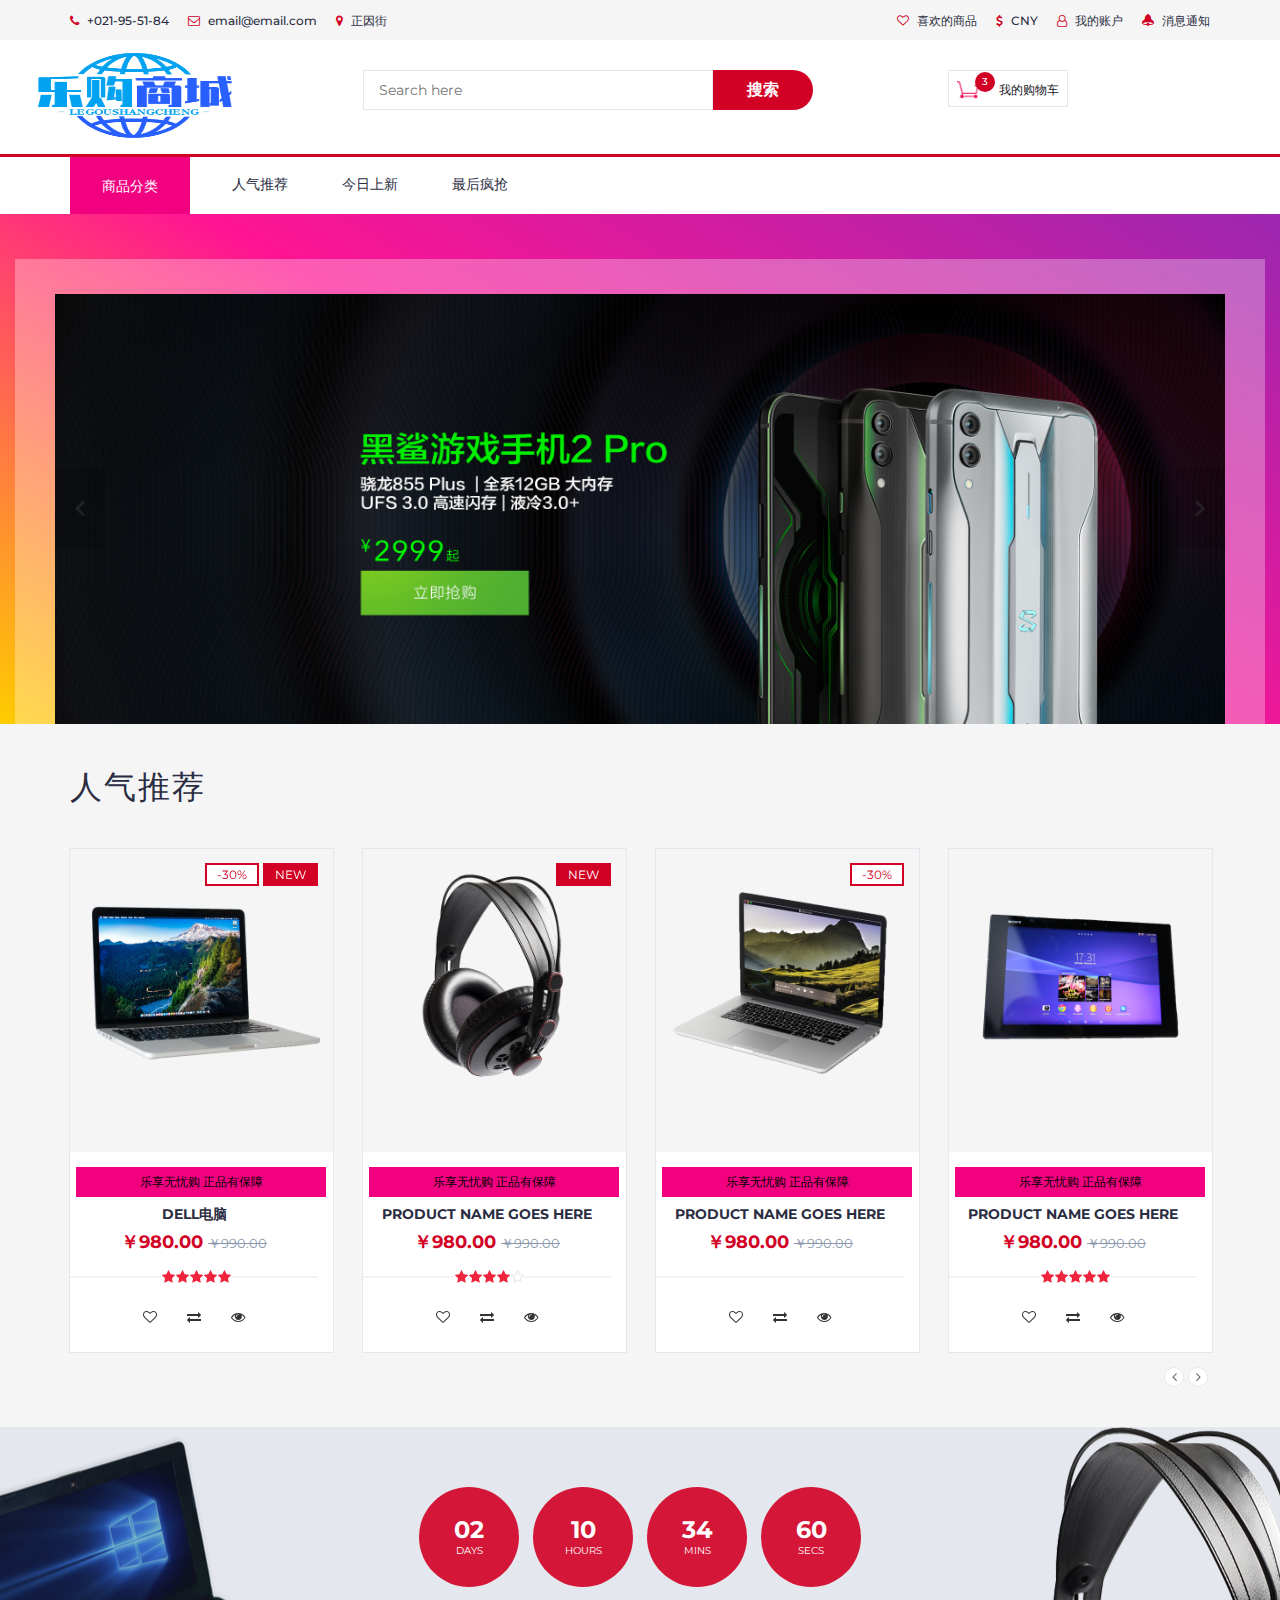
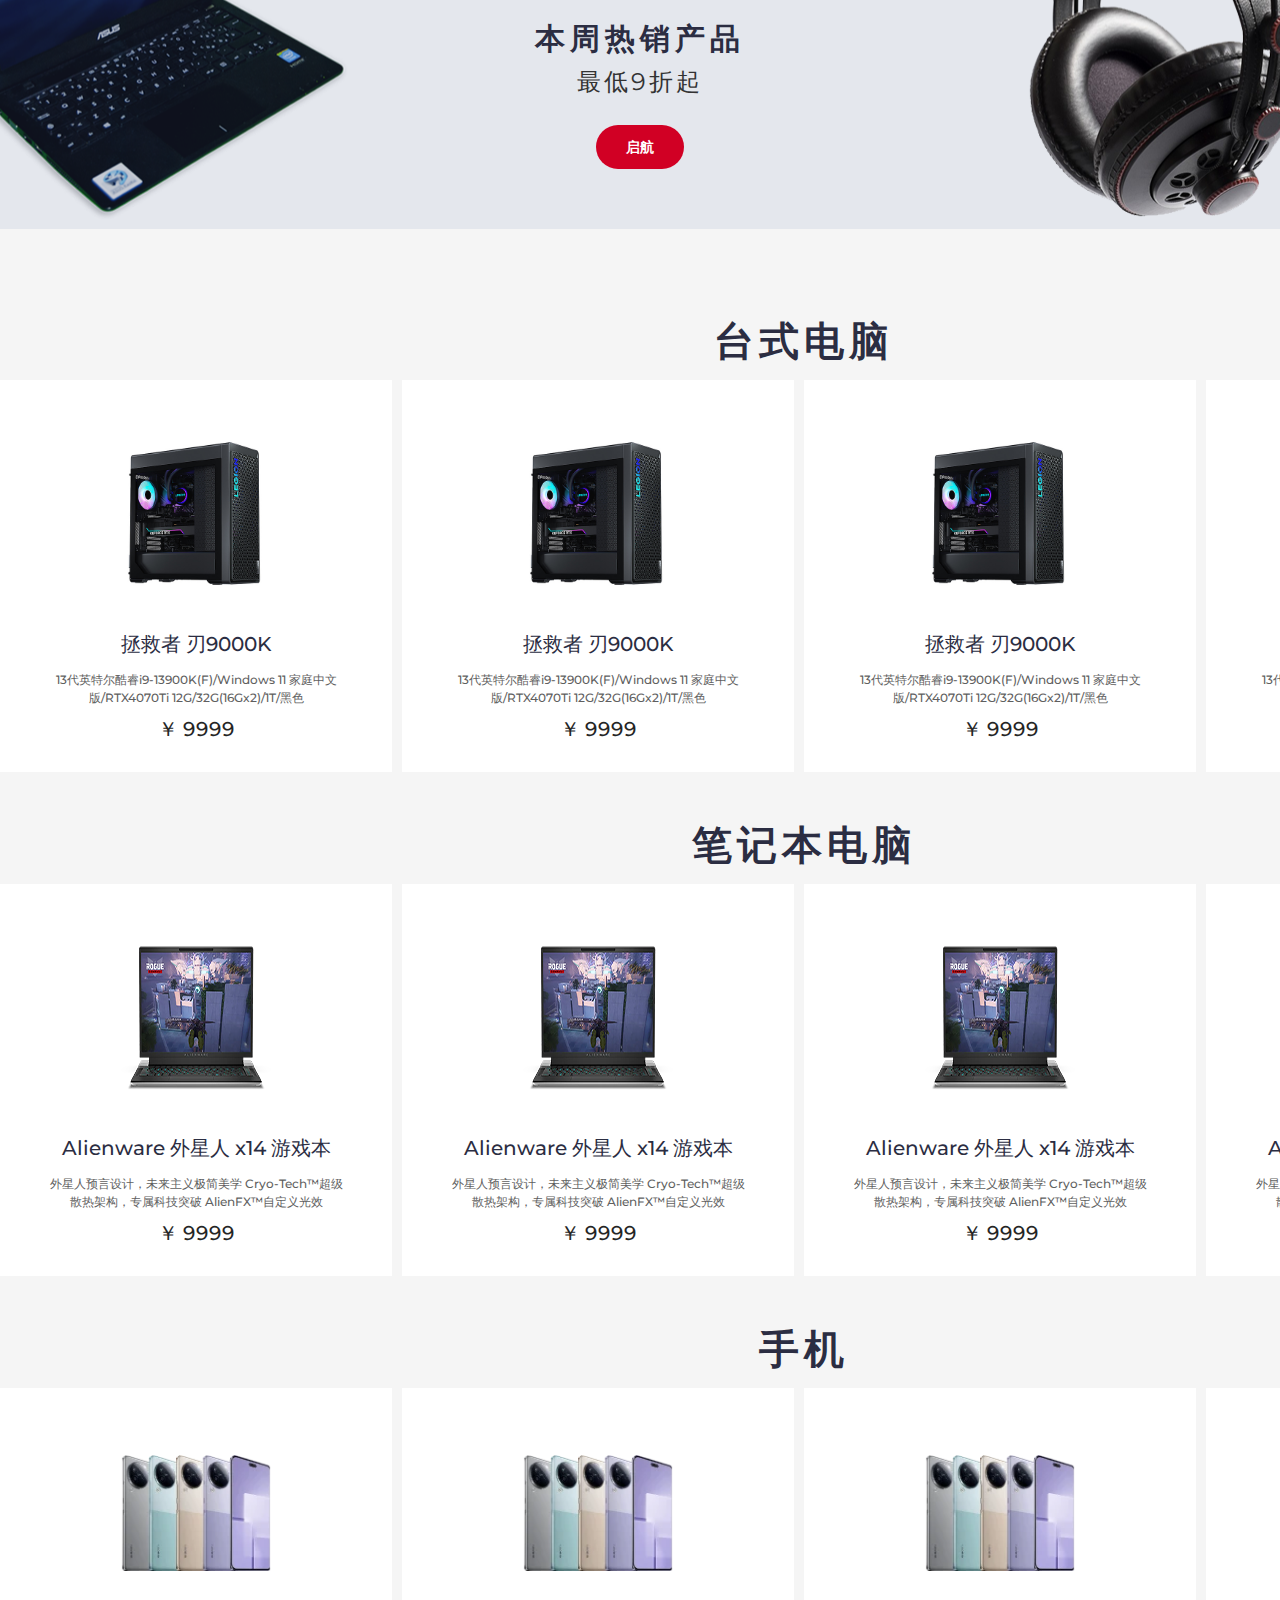
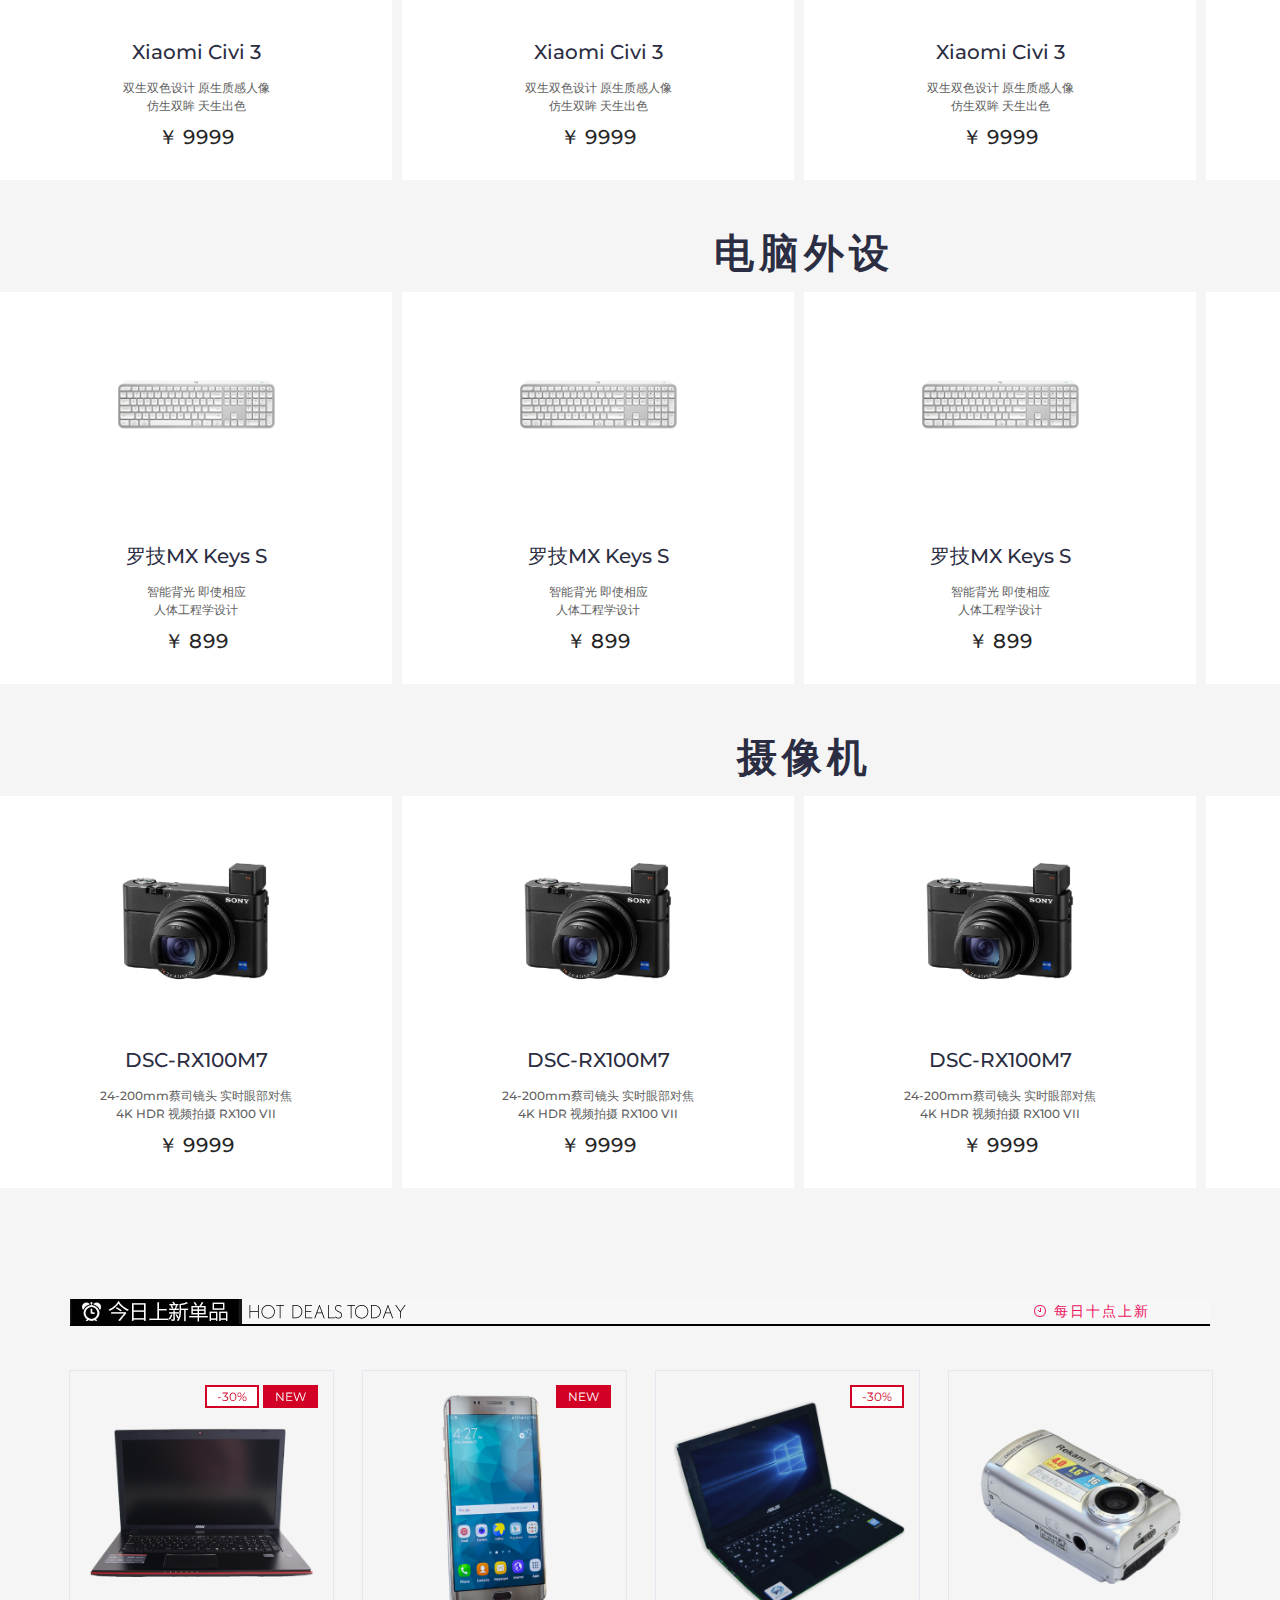
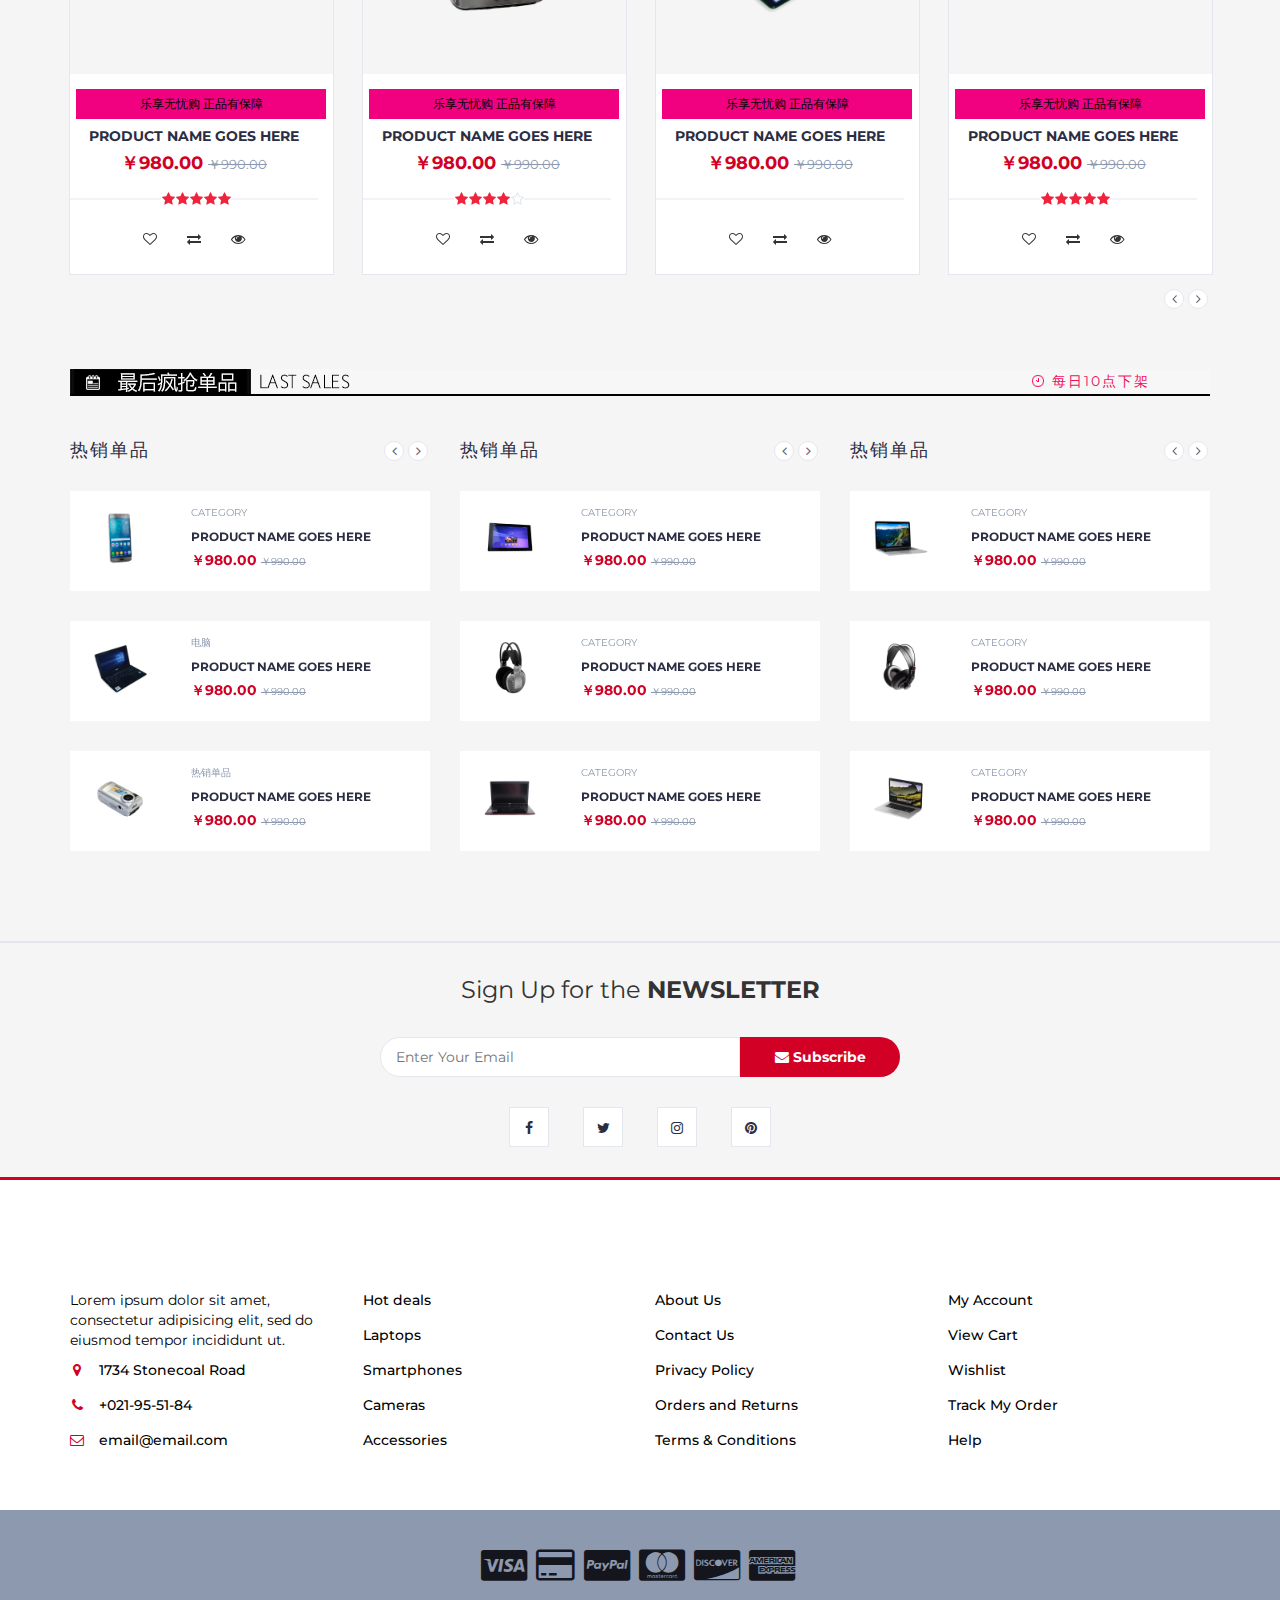
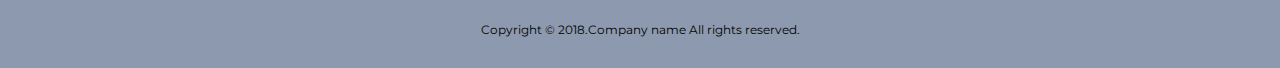
==== index.html @ 4fb09969 "first" ====
<!DOCTYPE html>
<html lang="en">
  <head>
    <meta charset="utf-8" />
    <meta http-equiv="X-UA-Compatible" content="IE=edge" />
    <meta name="viewport" content="width=device-width, initial-scale=1" />
    <!-- The above 3 meta tags *must* come first in the head; any other head content must come *after* these tags -->

    <title>乐享商城</title>
    <link rel="shortcut icon" href="img/_.._logo_font20230711_uugai.com-5436216-16890453623611.png">
    <!-- Google font -->
    <link
      href="https://fonts.googleapis.com/css?family=Montserrat:400,500,700"
      rel="stylesheet"
    />

    <!-- Bootstrap -->
    <link type="text/css" rel="stylesheet" href="css/bootstrap.min.css" />

    <!-- Slick -->
    <link type="text/css" rel="stylesheet" href="css/slick.css" />
    <link type="text/css" rel="stylesheet" href="css/slick-theme.css" />

    <!-- nouislider -->
    <link type="text/css" rel="stylesheet" href="css/nouislider.min.css" />

    <!-- Font Awesome Icon -->
    <link rel="stylesheet" href="css/font-awesome.min.css" />

    <!-- Custom stlylesheet -->
    <link type="text/css" rel="stylesheet" href="css/style.css" />

    <link rel="stylesheet" href="css/borderAnimation.css" />

    <!-- HTML5 shim and Respond.js for IE8 support of HTML5 elements and media queries -->
    <!-- WARNING: Respond.js doesn't work if you view the page via file:// -->
    <!--[if lt IE 9]>
      <script src="https://oss.maxcdn.com/html5shiv/3.7.3/html5shiv.min.js"></script>
      <script src="https://oss.maxcdn.com/respond/1.4.2/respond.min.js"></script>
    <![endif]-->
  </head>
  <body>
    <!-- HEADER -->
    <header>
      <!-- TOP HEADER -->
      <div id="top-header">
        <div class="container">
          <ul class="header-links pull-left">
            <li>
              <a href="#"><i class="fa fa-phone"></i> +021-95-51-84</a>
            </li>
            <li>
              <a href="#"><i class="fa fa-envelope-o"></i> email@email.com</a>
            </li>
            <li>
              <a href="#"><i class="fa fa-map-marker"></i> 正因街</a>
            </li>
          </ul>
          <ul class="header-links pull-right">
            <li>
              <a href="#"><i class="fa fa-heart-o color_red"></i> 喜欢的商品</a>
            </li>
            <li>
              <a href="#"><i class="fa fa-dollar"></i> CNY</a>
            </li>
            <li>
              <a href="#"><i class="fa fa-user-o color_red"></i> 我的账户</a>
            </li>
            <li>
              <a href="#"><i class="fa fa-inform color_red"></i> 消息通知</a>
            </li>
          </ul>
        </div>
      </div>
      <!-- /TOP HEADER -->

      <!-- MAIN HEADER -->
      <div id="header">
        <!-- container -->
        <div class="container">
          <!-- row -->
          <div class="row">
            <!-- LOGO -->
            <div class="col-md-3">
              <div class="header-logo"><img src="img/logo_01.png" alt=""></div>
            </div>
            <!-- /LOGO -->

            <!-- 搜索 BAR -->
            <div class="col-md-6">
              <div class="header-search">
                <form>
                  <input class="input" placeholder="Search here" />
                  <button class="search-btn" style="font-size: 16px">
                    搜索
                  </button>
                </form>
              </div>
            </div>
            <!-- /SEARCH BAR -->

            <!-- ACCOUNT -->
            <div class="col-md-3 clearfix">
              <div class="header-ctn">
                <!-- Cart -->
                <div class="dropdown">
                  <a
                    class="dropdown-toggle"
                    data-toggle="dropdown"
                    aria-expanded="true"
                  >
                    <img src="./img/cartgif.gif" alt="" />
                    <span>我的购物车</span>
                    <div class="qty">3</div>
                  </a>
                  <div class="cart-dropdown">
                    <div class="cart-list">
                      <div class="product-widget">
                        <div class="product-img">
                          <img src="./img/product01.png" alt="" />
                        </div>
                        <div class="product-body">
                          <h3 class="product-name">
                            <a href="#">product name goes here</a>
                          </h3>
                          <h4 class="product-price">
                            <span class="qty">1x</span>$980.00
                          </h4>
                        </div>
                        <button class="delete">
                          <i class="fa fa-close"></i>
                        </button>
                      </div>

                      <div class="product-widget">
                        <div class="product-img">
                          <img src="./img/product02.png" alt="" />
                        </div>
                        <div class="product-body">
                          <h3 class="product-name">
                            <a href="#">product name goes here</a>
                          </h3>
                          <h4 class="product-price">
                            <span class="qty">3x</span>$980.00
                          </h4>
                        </div>
                        <button class="delete">
                          <i class="fa fa-close"></i>
                        </button>
                      </div>
                    </div>
                    <div class="cart-summary">
                      <small>3 Item(s) selected</small>
                      <h5>SUBTOTAL: $2940.00</h5>
                    </div>
                    <div class="cart-btns">
                      <a href="#">View Cart</a>
                      <a href="#"
                        >Checkout <i class="fa fa-arrow-circle-right"></i
                      ></a>
                    </div>
                  </div>
                </div>
                <!-- /Cart -->

                <!-- Menu Toogle -->
                <div class="menu-toggle">
                  <a href="#">
                    <i class="fa fa-bars"></i>
                    <span>Menu</span>
                  </a>
                </div>
                <!-- /Menu Toogle -->
              </div>
            </div>
            <!-- /ACCOUNT -->
          </div>
          <!-- row -->
        </div>
        <!-- container -->
      </div>
      <!-- /MAIN HEADER -->
    </header>
    <!-- /HEADER -->

    <!-- MAIN -->
    <div class="main main_page">
      <!-- NAVIGATION -->
      <nav id="navigation">
        <!-- container -->
        <div class="container">
          <!-- responsive-nav -->
          <div id="responsive-nav">
            <!-- NAV -->
            <ul class="main-nav nav navbar-nav">
              <li>
                <div class="dropdown">
                  <div class="dt">商品分类</div>
                  <div class="dd">
                    <ul class="list_menu">
                      <li>台式电脑</li>
                      <li>笔记本电脑</li>
                      <li>手机</li>
                      <li>电脑外设</li>
                      <li>摄像机</li>
                      <div></div>
                    </ul>
                  </div>
                </div>
              </li>
              <li><a href="#">人气推荐</a></li>
              <li><a href="#">今日上新</a></li>
              <li><a href="#">最后疯抢</a></li>
            </ul>
            <!-- /NAV -->
          </div>
          <!-- /responsive-nav -->
        </div>
        <!-- /container -->
      </nav>
      <!-- /NAVIGATION -->
      <!-- 版心 -->
      <div class="focus_banner">
        <div class="white_banner"></div>
        <ul class="list_img">
          <span class="btn-left"></span>
          <li class="list_item">
            <a href="#"
              ><img src="./img/phone2.jpg" alt="" class="banner_img opacity_0"
            /></a>
            <a href="#"
              ><img src="./img/phone3.jpg" alt="" class="banner_img opacity_1"
            /></a>
            <a href="#"
              ><img src="./img/phone5.jpg" alt="" class="banner_img opacity_0"
            /></a>
          </li>
          <span class="btn-right"></span>
        </ul>
      </div>

      <!-- SECTION -->
      <div class="section">
        <!-- container -->
        <div class="container recommend_section goods_recommend">
          <!-- row -->
          <div class="row">
            <!-- section title -->
            <div class="col-md-12">
              <div class="section-title">
                <h3 class="title">人气推荐</h3>
              </div>
            </div>
            <!-- /section title -->

            <!-- Products tab & slick -->
            <div class="col-md-12">
              <div class="row">
                <div class="products-tabs">
                  <!-- tab -->
                  <div id="tab1" class="tab-pane active">
                    <div class="products-slick" data-nav="#slick-nav-1">
                      <!-- product -->
                      <div class="product">
                        <div class="product-img">
                          <img src="./img/product01.png" alt="" />
                          <div class="product-label">
                            <span class="sale">-30%</span>
                            <span class="new">NEW</span>
                          </div>
                        </div>
                        <div class="product-body">
                          <p class="product-category">乐享无忧购 正品有保障</p>
                          <h3 class="product-name"><a href="#">Dell电脑</a></h3>
                          <h4 class="product-price">
                            $980.00 <del class="product-old-price">$990.00</del>
                          </h4>
                          <div class="product-rating">
                            <i class="fa fa-star"></i>
                            <i class="fa fa-star"></i>
                            <i class="fa fa-star"></i>
                            <i class="fa fa-star"></i>
                            <i class="fa fa-star"></i>
                          </div>
                          <div class="product-btns">
                            <button class="add-to-wishlist">
                              <i class="fa fa-heart-o"></i
                              ><span class="tooltipp">添加到我喜欢</span>
                            </button>
                            <button class="add-to-compare">
                              <i class="fa fa-exchange"></i
                              ><span class="tooltipp">加入比较</span>
                            </button>
                            <button class="quick-view">
                              <i class="fa fa-eye"></i
                              ><span class="tooltipp">预览</span>
                            </button>
                          </div>
                        </div>
                        <div class="add-to-cart">
                          <button class="add-to-cart-btn">
                            <i class="fa fa-shopping-cart"></i> 加入购物车
                          </button>
                        </div>
                      </div>
                      <!-- /product -->

                      <!-- product -->
                      <div class="product">
                        <div class="product-img">
                          <img src="./img/product02.png" alt="" />
                          <div class="product-label">
                            <span class="new">NEW</span>
                          </div>
                        </div>
                        <div class="product-body">
                          <p class="product-category">乐享无忧购 正品有保障</p>
                          <h3 class="product-name">
                            <a href="#">product name goes here</a>
                          </h3>
                          <h4 class="product-price">
                            $980.00 <del class="product-old-price">$990.00</del>
                          </h4>
                          <div class="product-rating">
                            <i class="fa fa-star"></i>
                            <i class="fa fa-star"></i>
                            <i class="fa fa-star"></i>
                            <i class="fa fa-star"></i>
                            <i class="fa fa-star-o"></i>
                          </div>
                          <div class="product-btns">
                            <button class="add-to-wishlist">
                              <i class="fa fa-heart-o"></i
                              ><span class="tooltipp">add to wishlist</span>
                            </button>
                            <button class="add-to-compare">
                              <i class="fa fa-exchange"></i
                              ><span class="tooltipp">add to compare</span>
                            </button>
                            <button class="quick-view">
                              <i class="fa fa-eye"></i
                              ><span class="tooltipp">quick view</span>
                            </button>
                          </div>
                        </div>
                        <div class="add-to-cart">
                          <button class="add-to-cart-btn">
                            <i class="fa fa-shopping-cart"></i> add to cart
                          </button>
                        </div>
                      </div>
                      <!-- /product -->

                      <!-- product -->
                      <div class="product">
                        <div class="product-img">
                          <img src="./img/product03.png" alt="" />
                          <div class="product-label">
                            <span class="sale">-30%</span>
                          </div>
                        </div>
                        <div class="product-body">
                          <p class="product-category">乐享无忧购 正品有保障</p>
                          <h3 class="product-name">
                            <a href="#">product name goes here</a>
                          </h3>
                          <h4 class="product-price">
                            $980.00 <del class="product-old-price">$990.00</del>
                          </h4>
                          <div class="product-rating"></div>
                          <div class="product-btns">
                            <button class="add-to-wishlist">
                              <i class="fa fa-heart-o"></i
                              ><span class="tooltipp">add to wishlist</span>
                            </button>
                            <button class="add-to-compare">
                              <i class="fa fa-exchange"></i
                              ><span class="tooltipp">add to compare</span>
                            </button>
                            <button class="quick-view">
                              <i class="fa fa-eye"></i
                              ><span class="tooltipp">quick view</span>
                            </button>
                          </div>
                        </div>
                        <div class="add-to-cart">
                          <button class="add-to-cart-btn">
                            <i class="fa fa-shopping-cart"></i> 加入购物车
                          </button>
                        </div>
                      </div>
                      <!-- /product -->

                      <!-- product -->
                      <div class="product">
                        <div class="product-img">
                          <img src="./img/product04.png" alt="" />
                        </div>
                        <div class="product-body">
                          <p class="product-category">乐享无忧购 正品有保障</p>
                          <h3 class="product-name">
                            <a href="#">product name goes here</a>
                          </h3>
                          <h4 class="product-price">
                            $980.00 <del class="product-old-price">$990.00</del>
                          </h4>
                          <div class="product-rating">
                            <i class="fa fa-star"></i>
                            <i class="fa fa-star"></i>
                            <i class="fa fa-star"></i>
                            <i class="fa fa-star"></i>
                            <i class="fa fa-star"></i>
                          </div>
                          <div class="product-btns">
                            <button class="add-to-wishlist">
                              <i class="fa fa-heart-o"></i
                              ><span class="tooltipp">add to wishlist</span>
                            </button>
                            <button class="add-to-compare">
                              <i class="fa fa-exchange"></i
                              ><span class="tooltipp">add to compare</span>
                            </button>
                            <button class="quick-view">
                              <i class="fa fa-eye"></i
                              ><span class="tooltipp">quick view</span>
                            </button>
                          </div>
                        </div>
                        <div class="add-to-cart">
                          <button class="add-to-cart-btn">
                            <i class="fa fa-shopping-cart"></i> add to cart
                          </button>
                        </div>
                      </div>
                      <!-- /product -->

                      <!-- product -->
                      <div class="product">
                        <div class="product-img">
                          <img src="./img/product05.png" alt="" />
                        </div>
                        <div class="product-body">
                          <p class="product-category">乐享无忧购 正品有保障</p>
                          <h3 class="product-name">
                            <a href="#">product name goes here</a>
                          </h3>
                          <h4 class="product-price">
                            $980.00 <del class="product-old-price">$990.00</del>
                          </h4>
                          <div class="product-rating">
                            <i class="fa fa-star"></i>
                            <i class="fa fa-star"></i>
                            <i class="fa fa-star"></i>
                            <i class="fa fa-star"></i>
                            <i class="fa fa-star"></i>
                          </div>
                          <div class="product-btns">
                            <button class="add-to-wishlist">
                              <i class="fa fa-heart-o"></i
                              ><span class="tooltipp">add to wishlist</span>
                            </button>
                            <button class="add-to-compare">
                              <i class="fa fa-exchange"></i
                              ><span class="tooltipp">add to compare</span>
                            </button>
                            <button class="quick-view">
                              <i class="fa fa-eye"></i
                              ><span class="tooltipp">quick view</span>
                            </button>
                          </div>
                        </div>
                        <div class="add-to-cart">
                          <button class="add-to-cart-btn">
                            <i class="fa fa-shopping-cart"></i> add to cart
                          </button>
                        </div>
                      </div>
                      <!-- /product -->
                    </div>
                    <div id="slick-nav-1" class="products-slick-nav"></div>
                  </div>
                  <!-- /tab -->
                </div>
              </div>
            </div>
            <!-- Products tab & slick -->
          </div>
          <!-- /row -->
        </div>
        <!-- /container -->
      </div>
      <!-- /SECTION -->

      <!-- HOT DEAL SECTION -->
      <div id="hot-deal" class="section">
        <!-- container -->
        <div class="container">
          <!-- row -->
          <div class="row">
            <div class="col-md-12">
              <div class="hot-deal">
                <ul class="hot-deal-countdown">
                  <li>
                    <div>
                      <h3>02</h3>
                      <span>Days</span>
                    </div>
                  </li>
                  <li>
                    <div>
                      <h3>10</h3>
                      <span>Hours</span>
                    </div>
                  </li>
                  <li>
                    <div>
                      <h3>34</h3>
                      <span>Mins</span>
                    </div>
                  </li>
                  <li>
                    <div>
                      <h3>60</h3>
                      <span>Secs</span>
                    </div>
                  </li>
                </ul>
                <h2 class="text-uppercase">本周热销产品</h2>
                <p>最低9折起</p>
                <a class="primary-btn cta-btn" href="#">启航</a>
              </div>
            </div>
          </div>
          <!-- /row -->
        </div>
        <!-- /container -->
      </div>
      <!-- /HOT DEAL SECTION -->

      <!-- 商品分类 -->
      <div class="products_category">
        <div class="Desktop computers category_sells goods_computer">
          <h2>
            <span>台式电脑</span>
            <a href="#" class="more_goods">
              <span>更多</span><span style="font-family: 'icomoon'"></span>
            </a>
          </h2>
          <ul class="category_uls">
            <li class="goods-lis">
              <a href="#">
                <div class="box_img">
                  <img src="./img/Desktop computer_01.jpg" alt="" />
                </div>
                <p class="names">拯救者 刃9000K</p>
                <p class="pro_desc">
                  13代英特尔酷睿i9-13900K(F)/Windows 11 家庭中文版/RTX4070Ti
                  12G/32G(16Gx2)/1T/黑色
                </p>
                <p class="price">
                  <span>￥</span>
                  <span style="letter-spacing: 1px">9999</span>
                </p>
              </a>
            </li>
            <li class="goods-lis">
              <a href="#">
                <div class="box_img">
                  <img src="./img/Desktop computer_01.jpg" alt="" />
                </div>
                <p class="names">拯救者 刃9000K</p>
                <p class="pro_desc">
                  13代英特尔酷睿i9-13900K(F)/Windows 11 家庭中文版/RTX4070Ti
                  12G/32G(16Gx2)/1T/黑色
                </p>
                <p class="price">
                  <span>￥</span>
                  <span style="letter-spacing: 1px">9999</span>
                </p>
              </a>
            </li>
            <li class="goods-lis">
              <a href="#">
                <div class="box_img">
                  <img src="./img/Desktop computer_01.jpg" alt="" />
                </div>
                <p class="names">拯救者 刃9000K</p>
                <p class="pro_desc">
                  13代英特尔酷睿i9-13900K(F)/Windows 11 家庭中文版/RTX4070Ti
                  12G/32G(16Gx2)/1T/黑色
                </p>
                <p class="price">
                  <span>￥</span>
                  <span style="letter-spacing: 1px">9999</span>
                </p>
              </a>
            </li>
            <li class="goods-lis">
              <a href="#">
                <div class="box_img">
                  <img src="./img/Desktop computer_01.jpg" alt="" />
                </div>
                <p class="names">拯救者 刃9000K</p>
                <p class="pro_desc">
                  13代英特尔酷睿i9-13900K(F)/Windows 11 家庭中文版/RTX4070Ti
                  12G/32G(16Gx2)/1T/黑色
                </p>
                <p class="price">
                  <span>￥</span>
                  <span style="letter-spacing: 1px">9999</span>
                </p>
              </a>
            </li>
          </ul>
        </div>
        <div class="Laptop category_sells goods_laptop">
          <h2>
            <span>笔记本电脑</span>
            <a href="#" class="more_goods">
              <span>更多</span><span style="font-family: 'icomoon'"></span>
            </a>
          </h2>
          <ul class="category_uls">
            <li class="goods-lis">
              <a href="#">
                <div class="box_img">
                  <img src="./img/laptop.jpg" alt="" />
                </div>
                <p class="names">Alienware 外星人 x14 游戏本</p>
                <p class="pro_desc">
                  外星人预言设计，未来主义极简美学
                  Cryo-Tech™超级散热架构，专属科技突破 AlienFX™自定义光效
                </p>
                <p class="price">
                  <span>￥</span>
                  <span style="letter-spacing: 1px">9999</span>
                </p>
              </a>
            </li>
            <li class="goods-lis">
              <a href="#">
                <div class="box_img">
                  <img src="./img/laptop.jpg" alt="" />
                </div>
                <p class="names">Alienware 外星人 x14 游戏本</p>
                <p class="pro_desc">
                  外星人预言设计，未来主义极简美学
                  Cryo-Tech™超级散热架构，专属科技突破 AlienFX™自定义光效
                </p>
                <p class="price">
                  <span>￥</span>
                  <span style="letter-spacing: 1px">9999</span>
                </p>
              </a>
            </li>
            <li class="goods-lis">
              <a href="#">
                <div class="box_img">
                  <img src="./img/laptop.jpg" alt="" />
                </div>
                <p class="names">Alienware 外星人 x14 游戏本</p>
                <p class="pro_desc">
                  外星人预言设计，未来主义极简美学
                  Cryo-Tech™超级散热架构，专属科技突破 AlienFX™自定义光效
                </p>
                <p class="price">
                  <span>￥</span>
                  <span style="letter-spacing: 1px">9999</span>
                </p>
              </a>
            </li>
            <li class="goods-lis">
              <a href="#">
                <div class="box_img">
                  <img src="./img/laptop.jpg" alt="" />
                </div>
                <p class="names">Alienware 外星人 x14 游戏本</p>
                <p class="pro_desc">
                  外星人预言设计，未来主义极简美学
                  Cryo-Tech™超级散热架构，专属科技突破 AlienFX™自定义光效
                </p>
                <p class="price">
                  <span>￥</span>
                  <span style="letter-spacing: 1px">9999</span>
                </p>
              </a>
            </li>
          </ul>
        </div>
        <div class="phone_sell category_sells goods_phone">
          <h2>
            <span>手机</span>
            <a href="#" class="more_goods">
              <span>更多</span><span style="font-family: 'icomoon'"></span>
            </a>
          </h2>
          <ul class="category_uls">
            <li class="goods-lis">
              <a href="#">
                <div class="box_img">
                  <img src="./img/phone_01.jpg" alt="" />
                </div>
                <p class="names">Xiaomi Civi 3</p>
                <p class="pro_desc">
                  双生双色设计 原生质感人像<br />仿生双眸 天生出色
                </p>
                <p class="price">
                  <span>￥</span>
                  <span style="letter-spacing: 1px">9999</span>
                </p>
              </a>
            </li>
            <li class="goods-lis">
              <a href="#">
                <div class="box_img">
                  <img src="./img/phone_01.jpg" alt="" />
                </div>
                <p class="names">Xiaomi Civi 3</p>
                <p class="pro_desc">
                  双生双色设计 原生质感人像<br />仿生双眸 天生出色
                </p>
                <p class="price">
                  <span>￥</span>
                  <span style="letter-spacing: 1px">9999</span>
                </p>
              </a>
            </li>
            <li class="goods-lis">
              <a href="#">
                <div class="box_img">
                  <img src="./img/phone_01.jpg" alt="" />
                </div>
                <p class="names">Xiaomi Civi 3</p>
                <p class="pro_desc">
                  双生双色设计 原生质感人像<br />仿生双眸 天生出色
                </p>
                <p class="price">
                  <span>￥</span>
                  <span style="letter-spacing: 1px">9999</span>
                </p>
              </a>
            </li>
            <li class="goods-lis">
              <a href="#">
                <div class="box_img">
                  <img src="./img/phone_01.jpg" alt="" />
                </div>
                <p class="names">Xiaomi Civi 3</p>
                <p class="pro_desc">
                  双生双色设计 原生质感人像<br />仿生双眸 天生出色
                </p>
                <p class="price">
                  <span>￥</span>
                  <span style="letter-spacing: 1px">9999</span>
                </p>
              </a>
            </li>
          </ul>
        </div>
        <div class="keyboard category_sells goods_peripheral">
          <h2>
            <span>电脑外设</span>
            <a href="#" class="more_goods">
              <span>更多</span><span style="font-family: 'icomoon'"></span>
            </a>
          </h2>
          <ul class="category_uls">
            <li class="goods-lis">
              <a href="#">
                <div class="box_img">
                  <img src="./img/keyboard.jpg" alt="" />
                </div>
                <p class="names">罗技MX Keys S</p>
                <p class="pro_desc">智能背光 即使相应<br />人体工程学设计</p>
                <p class="price">
                  <span>￥</span>
                  <span style="letter-spacing: 1px">899</span>
                </p>
              </a>
            </li>
            <li class="goods-lis">
              <a href="#">
                <div class="box_img">
                  <img src="./img/keyboard.jpg" alt="" />
                </div>
                <p class="names">罗技MX Keys S</p>
                <p class="pro_desc">智能背光 即使相应<br />人体工程学设计</p>
                <p class="price">
                  <span>￥</span>
                  <span style="letter-spacing: 1px">899</span>
                </p>
              </a>
            </li>
            <li class="goods-lis">
              <a href="#">
                <div class="box_img">
                  <img src="./img/keyboard.jpg" alt="" />
                </div>
                <p class="names">罗技MX Keys S</p>
                <p class="pro_desc">智能背光 即使相应<br />人体工程学设计</p>
                <p class="price">
                  <span>￥</span>
                  <span style="letter-spacing: 1px">899</span>
                </p>
              </a>
            </li>
            <li class="goods-lis">
              <a href="#">
                <div class="box_img">
                  <img src="./img/keyboard.jpg" alt="" />
                </div>
                <p class="names">罗技MX Keys S</p>
                <p class="pro_desc">智能背光 即使相应<br />人体工程学设计</p>
                <p class="price">
                  <span>￥</span>
                  <span style="letter-spacing: 1px">899</span>
                </p>
              </a>
            </li>
          </ul>
        </div>
        <div class="camera category_sells goods_camera">
          <h2>
            <span>摄像机</span>
            <a href="#" class="more_goods">
              <span>更多</span><span style="font-family: 'icomoon'"></span>
            </a>
          </h2>
          <ul class="category_uls">
            <li class="goods-lis">
              <a href="#">
                <div class="box_img">
                  <img src="./img/camera.png" alt="" />
                </div>
                <p class="names">DSC-RX100M7</p>
                <p class="pro_desc">
                  24-200mm蔡司镜头 实时眼部对焦<br />4K HDR 视频拍摄 RX100 VII
                </p>
                <p class="price">
                  <span>￥</span>
                  <span style="letter-spacing: 1px">9999</span>
                </p>
              </a>
            </li>
            <li class="goods-lis">
              <a href="#">
                <div class="box_img">
                  <img src="./img/camera.png" alt="" />
                </div>
                <p class="names">DSC-RX100M7</p>
                <p class="pro_desc">
                  24-200mm蔡司镜头 实时眼部对焦<br />4K HDR 视频拍摄 RX100 VII
                </p>
                <p class="price">
                  <span>￥</span>
                  <span style="letter-spacing: 1px">9999</span>
                </p>
              </a>
            </li>
            <li class="goods-lis">
              <a href="#">
                <div class="box_img">
                  <img src="./img/camera.png" alt="" />
                </div>
                <p class="names">DSC-RX100M7</p>
                <p class="pro_desc">
                  24-200mm蔡司镜头 实时眼部对焦<br />4K HDR 视频拍摄 RX100 VII
                </p>
                <p class="price">
                  <span>￥</span>
                  <span style="letter-spacing: 1px">9999</span>
                </p>
              </a>
            </li>
            <li class="goods-lis">
              <a href="#">
                <div class="box_img">
                  <img src="./img/camera.png" alt="" />
                </div>
                <p class="names">DSC-RX100M7</p>
                <p class="pro_desc">
                  24-200mm蔡司镜头 实时眼部对焦<br />4K HDR 视频拍摄 RX100 VII
                </p>
                <p class="price">
                  <span>￥</span>
                  <span style="letter-spacing: 1px">9999</span>
                </p>
              </a>
            </li>
          </ul>
        </div>
      </div>
      <!-- /商品分类 -->

      <!-- SECTION -->
      <div class="section goods_new">
        <!-- container -->
        <div class="container">
          <!-- row -->
          <div class="row">
            <!-- section title -->
            <div class="col-md-12">
              <div class="section-title">
                <div class="today_deal_tit">
                  <div class="floor_head"></div>
                  <p class="today_deals_tip">每日十点上新</p>
                </div>
              </div>
            </div>
            <!-- /section title -->

            <!-- Products tab & slick -->
            <div class="col-md-12">
              <div class="row">
                <div class="products-tabs">
                  <!-- tab -->
                  <div id="tab2" class="tab-pane fade in active">
                    <div class="products-slick" data-nav="#slick-nav-2">
                      <!-- product -->
                      <div class="product">
                        <div class="product-img">
                          <img src="./img/product06.png" alt="" />
                          <div class="product-label">
                            <span class="sale">-30%</span>
                            <span class="new">NEW</span>
                          </div>
                        </div>
                        <div class="product-body">
                          <p class="product-category">乐享无忧购 正品有保障</p>
                          <h3 class="product-name">
                            <a href="#">product name goes here</a>
                          </h3>
                          <h4 class="product-price">
                            $980.00 <del class="product-old-price">$990.00</del>
                          </h4>
                          <div class="product-rating">
                            <i class="fa fa-star"></i>
                            <i class="fa fa-star"></i>
                            <i class="fa fa-star"></i>
                            <i class="fa fa-star"></i>
                            <i class="fa fa-star"></i>
                          </div>
                          <div class="product-btns">
                            <button class="add-to-wishlist">
                              <i class="fa fa-heart-o"></i
                              ><span class="tooltipp">add to wishlist</span>
                            </button>
                            <button class="add-to-compare">
                              <i class="fa fa-exchange"></i
                              ><span class="tooltipp">add to compare</span>
                            </button>
                            <button class="quick-view">
                              <i class="fa fa-eye"></i
                              ><span class="tooltipp">quick view</span>
                            </button>
                          </div>
                        </div>
                        <div class="add-to-cart">
                          <button class="add-to-cart-btn">
                            <i class="fa fa-shopping-cart"></i> add to cart
                          </button>
                        </div>
                      </div>
                      <!-- /product -->

                      <!-- product -->
                      <div class="product">
                        <div class="product-img">
                          <img src="./img/product07.png" alt="" />
                          <div class="product-label">
                            <span class="new">NEW</span>
                          </div>
                        </div>
                        <div class="product-body">
                          <p class="product-category">乐享无忧购 正品有保障</p>
                          <h3 class="product-name">
                            <a href="#">product name goes here</a>
                          </h3>
                          <h4 class="product-price">
                            $980.00 <del class="product-old-price">$990.00</del>
                          </h4>
                          <div class="product-rating">
                            <i class="fa fa-star"></i>
                            <i class="fa fa-star"></i>
                            <i class="fa fa-star"></i>
                            <i class="fa fa-star"></i>
                            <i class="fa fa-star-o"></i>
                          </div>
                          <div class="product-btns">
                            <button class="add-to-wishlist">
                              <i class="fa fa-heart-o"></i
                              ><span class="tooltipp">add to wishlist</span>
                            </button>
                            <button class="add-to-compare">
                              <i class="fa fa-exchange"></i
                              ><span class="tooltipp">add to compare</span>
                            </button>
                            <button class="quick-view">
                              <i class="fa fa-eye"></i
                              ><span class="tooltipp">quick view</span>
                            </button>
                          </div>
                        </div>
                        <div class="add-to-cart">
                          <button class="add-to-cart-btn">
                            <i class="fa fa-shopping-cart"></i> add to cart
                          </button>
                        </div>
                      </div>
                      <!-- /product -->

                      <!-- product -->
                      <div class="product">
                        <div class="product-img">
                          <img src="./img/product08.png" alt="" />
                          <div class="product-label">
                            <span class="sale">-30%</span>
                          </div>
                        </div>
                        <div class="product-body">
                          <p class="product-category">乐享无忧购 正品有保障</p>
                          <h3 class="product-name">
                            <a href="#">product name goes here</a>
                          </h3>
                          <h4 class="product-price">
                            $980.00 <del class="product-old-price">$990.00</del>
                          </h4>
                          <div class="product-rating"></div>
                          <div class="product-btns">
                            <button class="add-to-wishlist">
                              <i class="fa fa-heart-o"></i
                              ><span class="tooltipp">add to wishlist</span>
                            </button>
                            <button class="add-to-compare">
                              <i class="fa fa-exchange"></i
                              ><span class="tooltipp">add to compare</span>
                            </button>
                            <button class="quick-view">
                              <i class="fa fa-eye"></i
                              ><span class="tooltipp">quick view</span>
                            </button>
                          </div>
                        </div>
                        <div class="add-to-cart">
                          <button class="add-to-cart-btn">
                            <i class="fa fa-shopping-cart"></i> add to cart
                          </button>
                        </div>
                      </div>
                      <!-- /product -->

                      <!-- product -->
                      <div class="product">
                        <div class="product-img">
                          <img src="./img/product09.png" alt="" />
                        </div>
                        <div class="product-body">
                          <p class="product-category">乐享无忧购 正品有保障</p>
                          <h3 class="product-name">
                            <a href="#">product name goes here</a>
                          </h3>
                          <h4 class="product-price">
                            $980.00 <del class="product-old-price">$990.00</del>
                          </h4>
                          <div class="product-rating">
                            <i class="fa fa-star"></i>
                            <i class="fa fa-star"></i>
                            <i class="fa fa-star"></i>
                            <i class="fa fa-star"></i>
                            <i class="fa fa-star"></i>
                          </div>
                          <div class="product-btns">
                            <button class="add-to-wishlist">
                              <i class="fa fa-heart-o"></i
                              ><span class="tooltipp">add to wishlist</span>
                            </button>
                            <button class="add-to-compare">
                              <i class="fa fa-exchange"></i
                              ><span class="tooltipp">add to compare</span>
                            </button>
                            <button class="quick-view">
                              <i class="fa fa-eye"></i
                              ><span class="tooltipp">quick view</span>
                            </button>
                          </div>
                        </div>
                        <div class="add-to-cart">
                          <button class="add-to-cart-btn">
                            <i class="fa fa-shopping-cart"></i> add to cart
                          </button>
                        </div>
                      </div>
                      <!-- /product -->

                      <!-- product -->
                      <div class="product">
                        <div class="product-img">
                          <img src="./img/product01.png" alt="" />
                        </div>
                        <div class="product-body">
                          <p class="product-category">乐享无忧购 正品有保障</p>
                          <h3 class="product-name">
                            <a href="#">product name goes here</a>
                          </h3>
                          <h4 class="product-price">
                            $980.00 <del class="product-old-price">$990.00</del>
                          </h4>
                          <div class="product-rating">
                            <i class="fa fa-star"></i>
                            <i class="fa fa-star"></i>
                            <i class="fa fa-star"></i>
                            <i class="fa fa-star"></i>
                            <i class="fa fa-star"></i>
                          </div>
                          <div class="product-btns">
                            <button class="add-to-wishlist">
                              <i class="fa fa-heart-o"></i
                              ><span class="tooltipp">add to wishlist</span>
                            </button>
                            <button class="add-to-compare">
                              <i class="fa fa-exchange"></i
                              ><span class="tooltipp">add to compare</span>
                            </button>
                            <button class="quick-view">
                              <i class="fa fa-eye"></i
                              ><span class="tooltipp">quick view</span>
                            </button>
                          </div>
                        </div>
                        <div class="add-to-cart">
                          <button class="add-to-cart-btn">
                            <i class="fa fa-shopping-cart"></i> add to cart
                          </button>
                        </div>
                      </div>
                      <!-- /product -->
                    </div>
                    <div id="slick-nav-2" class="products-slick-nav"></div>
                  </div>
                  <!-- /tab -->
                </div>
              </div>
            </div>
            <!-- /Products tab & slick -->
          </div>
          <!-- /row -->
        </div>
        <!-- /container -->
      </div>
      <!-- /SECTION -->

      <!-- SECTION -->
      <div class="section goods_crazy">
        <!-- container -->
        <div class="container">
          <!-- today_deal_tit -->
          <div class="section-title">
            <div class="today_deal_tit">
              <div class="floor_head floor_head_2"></div>
              <p class="today_deals_tip">每日10点下架</p>
            </div>
          </div>

          <!-- row -->
          <div class="row">
            <div class="col-md-4 col-xs-6">
              <div class="section-title">
                <h4 class="title">热销单品</h4>
                <div class="section-nav">
                  <div id="slick-nav-3" class="products-slick-nav"></div>
                </div>
              </div>

              <div class="products-widget-slick" data-nav="#slick-nav-3">
                <div>
                  <!-- product widget -->
                  <div class="product-widget">
                    <div class="product-img">
                      <img src="./img/product07.png" alt="" />
                    </div>
                    <div class="product-body">
                      <p class="product-category">Category</p>
                      <h3 class="product-name">
                        <a href="#">product name goes here</a>
                      </h3>
                      <h4 class="product-price">
                        $980.00 <del class="product-old-price">$990.00</del>
                      </h4>
                    </div>
                  </div>
                  <!-- /product widget -->

                  <!-- product widget -->
                  <div class="product-widget">
                    <div class="product-img">
                      <img src="./img/product08.png" alt="" />
                    </div>
                    <div class="product-body">
                      <p class="product-category">电脑</p>
                      <h3 class="product-name">
                        <a href="#">product name goes here</a>
                      </h3>
                      <h4 class="product-price">
                        $980.00 <del class="product-old-price">$990.00</del>
                      </h4>
                    </div>
                  </div>
                  <!-- /product widget -->

                  <!-- product widget -->
                  <div class="product-widget">
                    <div class="product-img">
                      <img src="./img/product09.png" alt="" />
                    </div>
                    <div class="product-body">
                      <p class="product-category">热销单品</p>
                      <h3 class="product-name">
                        <a href="#">product name goes here</a>
                      </h3>
                      <h4 class="product-price">
                        $980.00 <del class="product-old-price">$990.00</del>
                      </h4>
                    </div>
                  </div>
                  <!-- product widget -->
                </div>

                <div>
                  <!-- product widget -->
                  <div class="product-widget">
                    <div class="product-img">
                      <img src="./img/product01.png" alt="" />
                    </div>
                    <div class="product-body">
                      <p class="product-category">Category</p>
                      <h3 class="product-name">
                        <a href="#">product name goes here</a>
                      </h3>
                      <h4 class="product-price">
                        $980.00 <del class="product-old-price">$990.00</del>
                      </h4>
                    </div>
                  </div>
                  <!-- /product widget -->

                  <!-- product widget -->
                  <div class="product-widget">
                    <div class="product-img">
                      <img src="./img/product02.png" alt="" />
                    </div>
                    <div class="product-body">
                      <p class="product-category">Category</p>
                      <h3 class="product-name">
                        <a href="#">product name goes here</a>
                      </h3>
                      <h4 class="product-price">
                        $980.00 <del class="product-old-price">$990.00</del>
                      </h4>
                    </div>
                  </div>
                  <!-- /product widget -->

                  <!-- product widget -->
                  <div class="product-widget">
                    <div class="product-img">
                      <img src="./img/product03.png" alt="" />
                    </div>
                    <div class="product-body">
                      <p class="product-category">Category</p>
                      <h3 class="product-name">
                        <a href="#">product name goes here</a>
                      </h3>
                      <h4 class="product-price">
                        $980.00 <del class="product-old-price">$990.00</del>
                      </h4>
                    </div>
                  </div>
                  <!-- product widget -->
                </div>
              </div>
            </div>

            <div class="col-md-4 col-xs-6">
              <div class="section-title">
                <h4 class="title">热销单品</h4>
                <div class="section-nav">
                  <div id="slick-nav-4" class="products-slick-nav"></div>
                </div>
              </div>

              <div class="products-widget-slick" data-nav="#slick-nav-4">
                <div>
                  <!-- product widget -->
                  <div class="product-widget">
                    <div class="product-img">
                      <img src="./img/product04.png" alt="" />
                    </div>
                    <div class="product-body">
                      <p class="product-category">Category</p>
                      <h3 class="product-name">
                        <a href="#">product name goes here</a>
                      </h3>
                      <h4 class="product-price">
                        $980.00 <del class="product-old-price">$990.00</del>
                      </h4>
                    </div>
                  </div>
                  <!-- /product widget -->

                  <!-- product widget -->
                  <div class="product-widget">
                    <div class="product-img">
                      <img src="./img/product05.png" alt="" />
                    </div>
                    <div class="product-body">
                      <p class="product-category">Category</p>
                      <h3 class="product-name">
                        <a href="#">product name goes here</a>
                      </h3>
                      <h4 class="product-price">
                        $980.00 <del class="product-old-price">$990.00</del>
                      </h4>
                    </div>
                  </div>
                  <!-- /product widget -->

                  <!-- product widget -->
                  <div class="product-widget">
                    <div class="product-img">
                      <img src="./img/product06.png" alt="" />
                    </div>
                    <div class="product-body">
                      <p class="product-category">Category</p>
                      <h3 class="product-name">
                        <a href="#">product name goes here</a>
                      </h3>
                      <h4 class="product-price">
                        $980.00 <del class="product-old-price">$990.00</del>
                      </h4>
                    </div>
                  </div>
                  <!-- product widget -->
                </div>

                <div>
                  <!-- product widget -->
                  <div class="product-widget">
                    <div class="product-img">
                      <img src="./img/product07.png" alt="" />
                    </div>
                    <div class="product-body">
                      <p class="product-category">Category</p>
                      <h3 class="product-name">
                        <a href="#">product name goes here</a>
                      </h3>
                      <h4 class="product-price">
                        $980.00 <del class="product-old-price">$990.00</del>
                      </h4>
                    </div>
                  </div>
                  <!-- /product widget -->

                  <!-- product widget -->
                  <div class="product-widget">
                    <div class="product-img">
                      <img src="./img/product08.png" alt="" />
                    </div>
                    <div class="product-body">
                      <p class="product-category">Category</p>
                      <h3 class="product-name">
                        <a href="#">product name goes here</a>
                      </h3>
                      <h4 class="product-price">
                        $980.00 <del class="product-old-price">$990.00</del>
                      </h4>
                    </div>
                  </div>
                  <!-- /product widget -->

                  <!-- product widget -->
                  <div class="product-widget">
                    <div class="product-img">
                      <img src="./img/product09.png" alt="" />
                    </div>
                    <div class="product-body">
                      <p class="product-category">Category</p>
                      <h3 class="product-name">
                        <a href="#">product name goes here</a>
                      </h3>
                      <h4 class="product-price">
                        $980.00 <del class="product-old-price">$990.00</del>
                      </h4>
                    </div>
                  </div>
                  <!-- product widget -->
                </div>
              </div>
            </div>

            <div class="clearfix visible-sm visible-xs"></div>

            <div class="col-md-4 col-xs-6">
              <div class="section-title">
                <h4 class="title">热销单品</h4>
                <div class="section-nav">
                  <div id="slick-nav-5" class="products-slick-nav"></div>
                </div>
              </div>

              <div class="products-widget-slick" data-nav="#slick-nav-5">
                <div>
                  <!-- product widget -->
                  <div class="product-widget">
                    <div class="product-img">
                      <img src="./img/product01.png" alt="" />
                    </div>
                    <div class="product-body">
                      <p class="product-category">Category</p>
                      <h3 class="product-name">
                        <a href="#">product name goes here</a>
                      </h3>
                      <h4 class="product-price">
                        $980.00 <del class="product-old-price">$990.00</del>
                      </h4>
                    </div>
                  </div>
                  <!-- /product widget -->

                  <!-- product widget -->
                  <div class="product-widget">
                    <div class="product-img">
                      <img src="./img/product02.png" alt="" />
                    </div>
                    <div class="product-body">
                      <p class="product-category">Category</p>
                      <h3 class="product-name">
                        <a href="#">product name goes here</a>
                      </h3>
                      <h4 class="product-price">
                        $980.00 <del class="product-old-price">$990.00</del>
                      </h4>
                    </div>
                  </div>
                  <!-- /product widget -->

                  <!-- product widget -->
                  <div class="product-widget">
                    <div class="product-img">
                      <img src="./img/product03.png" alt="" />
                    </div>
                    <div class="product-body">
                      <p class="product-category">Category</p>
                      <h3 class="product-name">
                        <a href="#">product name goes here</a>
                      </h3>
                      <h4 class="product-price">
                        $980.00 <del class="product-old-price">$990.00</del>
                      </h4>
                    </div>
                  </div>
                  <!-- product widget -->
                </div>

                <div>
                  <!-- product widget -->
                  <div class="product-widget">
                    <div class="product-img">
                      <img src="./img/product04.png" alt="" />
                    </div>
                    <div class="product-body">
                      <p class="product-category">Category</p>
                      <h3 class="product-name">
                        <a href="#">product name goes here</a>
                      </h3>
                      <h4 class="product-price">
                        $980.00 <del class="product-old-price">$990.00</del>
                      </h4>
                    </div>
                  </div>
                  <!-- /product widget -->

                  <!-- product widget -->
                  <div class="product-widget">
                    <div class="product-img">
                      <img src="./img/product05.png" alt="" />
                    </div>
                    <div class="product-body">
                      <p class="product-category">Category</p>
                      <h3 class="product-name">
                        <a href="#">product name goes here</a>
                      </h3>
                      <h4 class="product-price">
                        $980.00 <del class="product-old-price">$990.00</del>
                      </h4>
                    </div>
                  </div>
                  <!-- /product widget -->

                  <!-- product widget -->
                  <div class="product-widget">
                    <div class="product-img">
                      <img src="./img/product06.png" alt="" />
                    </div>
                    <div class="product-body">
                      <p class="product-category">Category</p>
                      <h3 class="product-name">
                        <a href="#">product name goes here</a>
                      </h3>
                      <h4 class="product-price">
                        $980.00 <del class="product-old-price">$990.00</del>
                      </h4>
                    </div>
                  </div>
                  <!-- product widget -->
                </div>
              </div>
            </div>
          </div>
          <!-- /row -->
        </div>
        <!-- /container -->
      </div>
      <!-- /SECTION -->

      <!-- NEWSLETTER -->
      <div id="newsletter" class="section">
        <!-- container -->
        <div class="container">
          <!-- row -->
          <div class="row">
            <div class="col-md-12">
              <div class="newsletter">
                <p>Sign Up for the <strong>NEWSLETTER</strong></p>
                <form>
                  <input
                    class="input"
                    type="email"
                    placeholder="Enter Your Email"
                  />
                  <button class="newsletter-btn">
                    <i class="fa fa-envelope"></i> Subscribe
                  </button>
                </form>
                <ul class="newsletter-follow">
                  <li>
                    <a href="#"><i class="fa fa-facebook"></i></a>
                  </li>
                  <li>
                    <a href="#"><i class="fa fa-twitter"></i></a>
                  </li>
                  <li>
                    <a href="#"><i class="fa fa-instagram"></i></a>
                  </li>
                  <li>
                    <a href="#"><i class="fa fa-pinterest"></i></a>
                  </li>
                </ul>
              </div>
            </div>
          </div>
          <!-- /row -->
        </div>
        <!-- /container -->
      </div>
      <!-- /NEWSLETTER -->
    </div>
    <!-- /MAIN -->

    <!-- FOOTER -->
    <footer id="footer">
      <!-- top footer -->
      <div class="section">
        <!-- container -->
        <div class="container">
          <!-- row -->
          <div class="row">
            <div class="col-md-3 col-xs-6">
              <div class="footer">
                <h3 class="footer-title">About Us</h3>
                <p>
                  Lorem ipsum dolor sit amet, consectetur adipisicing elit, sed
                  do eiusmod tempor incididunt ut.
                </p>
                <ul class="footer-links">
                  <li>
                    <a href="#"
                      ><i class="fa fa-map-marker"></i>1734 Stonecoal Road</a
                    >
                  </li>
                  <li>
                    <a href="#"><i class="fa fa-phone"></i>+021-95-51-84</a>
                  </li>
                  <li>
                    <a href="#"
                      ><i class="fa fa-envelope-o"></i>email@email.com</a
                    >
                  </li>
                </ul>
              </div>
            </div>

            <div class="col-md-3 col-xs-6">
              <div class="footer">
                <h3 class="footer-title">Categories</h3>
                <ul class="footer-links">
                  <li><a href="#">Hot deals</a></li>
                  <li><a href="#">Laptops</a></li>
                  <li><a href="#">Smartphones</a></li>
                  <li><a href="#">Cameras</a></li>
                  <li><a href="#">Accessories</a></li>
                </ul>
              </div>
            </div>

            <div class="clearfix visible-xs"></div>

            <div class="col-md-3 col-xs-6">
              <div class="footer">
                <h3 class="footer-title">Information</h3>
                <ul class="footer-links">
                  <li><a href="#">About Us</a></li>
                  <li><a href="#">Contact Us</a></li>
                  <li><a href="#">Privacy Policy</a></li>
                  <li><a href="#">Orders and Returns</a></li>
                  <li><a href="#">Terms & Conditions</a></li>
                </ul>
              </div>
            </div>

            <div class="col-md-3 col-xs-6">
              <div class="footer">
                <h3 class="footer-title">Service</h3>
                <ul class="footer-links">
                  <li><a href="#">My Account</a></li>
                  <li><a href="#">View Cart</a></li>
                  <li><a href="#">Wishlist</a></li>
                  <li><a href="#">Track My Order</a></li>
                  <li><a href="#">Help</a></li>
                </ul>
              </div>
            </div>
          </div>
          <!-- /row -->
        </div>
        <!-- /container -->
      </div>
      <!-- /top footer -->

      <!-- bottom footer -->
      <div id="bottom-footer" class="section">
        <div class="container">
          <!-- row -->
          <div class="row">
            <div class="col-md-12 text-center">
              <ul class="footer-payments">
                <li>
                  <a href="#"><i class="fa fa-cc-visa"></i></a>
                </li>
                <li>
                  <a href="#"><i class="fa fa-credit-card"></i></a>
                </li>
                <li>
                  <a href="#"><i class="fa fa-cc-paypal"></i></a>
                </li>
                <li>
                  <a href="#"><i class="fa fa-cc-mastercard"></i></a>
                </li>
                <li>
                  <a href="#"><i class="fa fa-cc-discover"></i></a>
                </li>
                <li>
                  <a href="#"><i class="fa fa-cc-amex"></i></a>
                </li>
              </ul>
              <span class="copyright"
                >Copyright &copy; 2018.Company name All rights reserved.<a
                  target="_blank"
                  href="http://sc.chinaz.com/moban/"
                ></a
              ></span>
            </div>
          </div>
          <!-- /row -->
        </div>
        <!-- /container -->
      </div>
      <!-- /bottom footer -->
    </footer>
    <!-- /FOOTER -->

    <!-- ELEVATOR -->
    <div class="floor-nav-box">
      <ul class="floor-nav-box-list">
		<li>
			<a href="javascript:;" data-name="recommend">人气<br>推荐</a>
		  </li>
		  <li class="p-line"></li>
        <li>
          <a href="javascript:;" data-name="computer">台式<br>电脑
          </a>
        </li>
        <li class="p-line"></li>
        <li>
          <a href="javascript:;" data-name="laptop">笔记本<br>电脑
          </a>
        </li>
        <li class="p-line"></li>
        <li>
          <a href="javascript:;" data-name="phone">手机
          </a>
        </li>
        <li class="p-line"></li>
        <li>
          <a href="javascript:;" data-name="peripheral">电脑<br>外设
          </a>
        </li>
        <li class="p-line"></li>
        <li>
          <a href="javascript:;" data-name="camera">摄像机
          </a>
        </li>
        <li class="p-line"></li>
        <li>
          <a href="javascript:;" data-name="new">今日<br>上新
          </a>
        </li>
        <li class="p-line"></li>
        <li>
          <a href="javascript:;" data-name="crazy">最后<br>疯抢
          </a>
        </li>
        <li class="p-line"></li>
        <li class="goTop">
          <a href="javascript:;" style="font-family: icomoon; line-height: 13px;"><br>顶部</a>
        </li>
      </ul>
    </div>
    <!-- /ELEVATOR -->
    <!-- jQuery Plugins -->
    <script src="js/jquery.min.js"></script>
    <script src="js/bootstrap.min.js"></script>
    <script src="js/slick.min.js"></script>
    <script src="js/nouislider.min.js"></script>
    <script src="js/jquery.zoom.min.js"></script>
    <script src="js/main.js"></script>
    <script src="js/html.js"></script>
    <script src="js/elevator.js"></script>
  </body>
</html>
---- css/nouislider.min.css ----
/*! nouislider - 10.0.0 - 2017-05-28 14:52:48 */.noUi-target,.noUi-target *{-webkit-touch-callout:none;-webkit-tap-highlight-color:transparent;-webkit-user-select:none;-ms-touch-action:none;touch-action:none;-ms-user-select:none;-moz-user-select:none;user-select:none;-moz-box-sizing:border-box;box-sizing:border-box}.noUi-target{position:relative;direction:ltr}.noUi-base{width:100%;height:100%;position:relative;z-index:1}.noUi-connect{position:absolute;right:0;top:0;left:0;bottom:0}.noUi-origin{position:absolute;height:0;width:0}.noUi-handle{position:relative;z-index:1}.noUi-state-tap .noUi-connect,.noUi-state-tap .noUi-origin{-webkit-transition:top .3s,right .3s,bottom .3s,left .3s;transition:top .3s,right .3s,bottom .3s,left .3s}.noUi-state-drag *{cursor:inherit!important}.noUi-base,.noUi-handle{-webkit-transform:translate3d(0,0,0);transform:translate3d(0,0,0)}.noUi-horizontal{height:18px}.noUi-horizontal .noUi-handle{width:34px;height:28px;left:-17px;top:-6px}.noUi-vertical{width:18px}.noUi-vertical .noUi-handle{width:28px;height:34px;left:-6px;top:-17px}.noUi-target{background:#FAFAFA;border-radius:4px;border:1px solid #D3D3D3;box-shadow:inset 0 1px 1px #F0F0F0,0 3px 6px -5px #BBB}.noUi-connect{background:#3FB8AF;border-radius:4px;box-shadow:inset 0 0 3px rgba(51,51,51,.45);-webkit-transition:background 450ms;transition:background 450ms}.noUi-draggable{cursor:ew-resize}.noUi-vertical .noUi-draggable{cursor:ns-resize}.noUi-handle{border:1px solid #D9D9D9;border-radius:3px;background:#FFF;cursor:default;box-shadow:inset 0 0 1px #FFF,inset 0 1px 7px #EBEBEB,0 3px 6px -3px #BBB}.noUi-active{box-shadow:inset 0 0 1px #FFF,inset 0 1px 7px #DDD,0 3px 6px -3px #BBB}.noUi-handle:after,.noUi-handle:before{content:"";display:block;position:absolute;height:14px;width:1px;background:#E8E7E6;left:14px;top:6px}.noUi-handle:after{left:17px}.noUi-vertical .noUi-handle:after,.noUi-vertical .noUi-handle:before{width:14px;height:1px;left:6px;top:14px}.noUi-vertical .noUi-handle:after{top:17px}[disabled] .noUi-connect{background:#B8B8B8}[disabled] .noUi-handle,[disabled].noUi-handle,[disabled].noUi-target{cursor:not-allowed}.noUi-pips,.noUi-pips *{-moz-box-sizing:border-box;box-sizing:border-box}.noUi-pips{position:absolute;color:#999}.noUi-value{position:absolute;white-space:nowrap;text-align:center}.noUi-value-sub{color:#ccc;font-size:10px}.noUi-marker{position:absolute;background:#CCC}.noUi-marker-large,.noUi-marker-sub{background:#AAA}.noUi-pips-horizontal{padding:10px 0;height:80px;top:100%;left:0;width:100%}.noUi-value-horizontal{-webkit-transform:translate3d(-50%,50%,0);transform:translate3d(-50%,50%,0)}.noUi-marker-horizontal.noUi-marker{margin-left:-1px;width:2px;height:5px}.noUi-marker-horizontal.noUi-marker-sub{height:10px}.noUi-marker-horizontal.noUi-marker-large{height:15px}.noUi-pips-vertical{padding:0 10px;height:100%;top:0;left:100%}.noUi-value-vertical{-webkit-transform:translate3d(0,50%,0);transform:translate3d(0,50%,0);padding-left:25px}.noUi-marker-vertical.noUi-marker{width:5px;height:2px;margin-top:-1px}.noUi-marker-vertical.noUi-marker-sub{width:10px}.noUi-marker-vertical.noUi-marker-large{width:15px}.noUi-tooltip{display:block;position:absolute;border:1px solid #D9D9D9;border-radius:3px;background:#fff;color:#000;padding:5px;text-align:center;white-space:nowrap}.noUi-horizontal .noUi-tooltip{-webkit-transform:translate(-50%,0);transform:translate(-50%,0);left:50%;bottom:120%}.noUi-vertical .noUi-tooltip{-webkit-transform:translate(0,-50%);transform:translate(0,-50%);top:50%;right:120%}
---- css/style.css ----
/*
Template Name: Electro - HTML Ecommerce Template
Author: yaminncco

Colors:
	Body 		: #333
	Headers 	: #2B2D42
	Primary 	: #D10024
	Dark 		: #15161D ##1E1F29
	Grey 		: #E4E7ED #FBFBFC #8D99AE #B9BABC

Fonts: Montserrat

Table OF Contents
------------------------------------
1 > GENERAL
------ Typography
------ Buttons
------ Inputs
------ Sections
------ Breadcrumb
2 > HEADER
------ Top header
------ Logo
------ Search
------ Cart
3 > NAVIGATION
------ Main nav
------ Responsive Nav
4 > CATEGORY SHOP
5 > HOT DEAL
6 > PRODUCT
------ Product
------ Widget product
------ Product slick
7 > STORE PAGE
------ Aside
------ Store
8 > PRODUCT DETAILS PAGE
------ Product view
------ Product details
------ Product tab
9 > CHECKOUT PAGE
10 > NEWSLETTER
11 > FOOTER
11 > SLICK STYLE
12 > RESPONSIVE
------------------------------------*/

/*=========================================================
	01 -> GENERAL
===========================================================*/

/*----------------------------*\
	Typography
\*----------------------------*/
*{
  margin:0;
  padding: 0;
}
body,
html{
  scroll-behavior: smooth;
}
body {
  position: relative;
  font-family: 'Montserrat', sans-serif;
  font-weight: 400;
  color: #333;
}

@font-face {
  font-family: 'icomoon';
  src:  url('../fonts/icomoon.eot?tomleg');
  src:  url('../fonts/icomoon.eot?tomleg#iefix') format('embedded-opentype'),
    url('../fonts/icomoon.ttf?tomleg') format('truetype'),
    url('../fonts/icomoon.woff?tomleg') format('woff'),
    url('../fonts/icomoon.svg?tomleg#icomoon') format('svg');
  font-weight: normal;
  font-style: normal;
  font-display: block;
}

h1, h2, h3, h4, h5, h6 {
  color: #2B2D42;
  font-weight: 700;
  margin: 0 0 10px;
}

h2 {
  letter-spacing: 5px;
}


a {
  color: #2B2D42;
  font-weight: 500;
  -webkit-transition: 0.2s color;
  transition: 0.2s color;
}

a:hover, a:focus {
  text-decoration: none;
  outline: none;
}

ul, ol {
  margin: 0;
  padding: 0;
  list-style: none
}

/*----------------------------*\
	Buttons
\*----------------------------*/

.primary-btn {
  display: inline-block;
  padding: 12px 30px;
  background-color: #D10024;
  border: none;
  border-radius: 40px;
  color: #FFF;
  text-transform: uppercase;
  font-weight: 700;
  text-align: center;
  -webkit-transition: 0.2s all;
  transition: 0.2s all;
}

.primary-btn:hover, .primary-btn:focus {
  opacity: 0.9;
  color: #FFF;
}

/*----------------------------*\
	Inputs
\*----------------------------*/

/*-- Text input --*/

.input {
  height: 40px;
  padding: 0px 15px;
  border: 1px solid #E4E7ED;
  background-color: #FFF;
  width: 100%;
}

textarea.input {
  padding: 15px;
  min-height: 90px;
}
.tlinks{text-indent:-9999px;height:0;line-height:0;font-size:0;overflow:hidden;}
/*-- Number input --*/

.input-number {
  position: relative;
}

.input-number input[type="number"]::-webkit-inner-spin-button, .input-number input[type="number"]::-webkit-outer-spin-button {
  -webkit-appearance: none;
  margin: 0;
}

.input-number input[type="number"] {
  -moz-appearance: textfield;
  height: 40px;
  width: 100%;
  border: 1px solid #E4E7ED;
  background-color: #FFF;
  padding: 0px 35px 0px 15px;
}

.input-number .qty-up, .input-number .qty-down {
  position: absolute;
  display: block;
  width: 20px;
  height: 20px;
  border: 1px solid #E4E7ED;
  background-color: #FFF;
  text-align: center;
  font-weight: 700;
  cursor: pointer;
  -webkit-user-select: none;
  -moz-user-select: none;
  -ms-user-select: none;
  user-select: none;
}

.input-number .qty-up {
  right: 0;
  top: 0;
  border-bottom: 0px;
}

.input-number .qty-down {
  right: 0;
  bottom: 0;
}

.input-number .qty-up:hover, .input-number .qty-down:hover {
  background-color: #E4E7ED;
  color: #D10024;
}

/*-- Select input --*/

.input-select {
  padding: 0px 15px;
  background: #FFF;
  border: 1px solid #E4E7ED;
  height: 40px;
}

/*-- checkbox & radio input --*/

.input-radio, .input-checkbox {
  position: relative;
  display: block;
}

.input-radio input[type="radio"]:not(:checked), .input-radio input[type="radio"]:checked, .input-checkbox input[type="checkbox"]:not(:checked), .input-checkbox input[type="checkbox"]:checked {
  position: absolute;
  margin-left: -9999px;
  visibility: hidden;
}

.input-radio label, .input-checkbox label {
  font-weight: 500;
  min-height: 20px;
  padding-left: 20px;
  margin-bottom: 5px;
  cursor: pointer;
}

.input-radio input[type="radio"]+label span, .input-checkbox input[type="checkbox"]+label span {
  position: absolute;
  left: 0px;
  top: 4px;
  width: 14px;
  height: 14px;
  border: 2px solid #E4E7ED;
  background: #FFF;
}

.input-radio input[type="radio"]+label span {
  border-radius: 50%;
}

.input-radio input[type="radio"]+label span:after {
  content: "";
  position: absolute;
  left: 50%;
  top: 50%;
  -webkit-transform: translate(-50%, -50%) scale(0);
  -ms-transform: translate(-50%, -50%) scale(0);
  transform: translate(-50%, -50%) scale(0);
  background-color: #FFF;
  width: 4px;
  height: 4px;
  border-radius: 50%;
  opacity: 0;
  -webkit-transition: all 0.2s;
  transition: all 0.2s;
}

.input-checkbox input[type="checkbox"]+label span:after {
  content: '✔';
  position: absolute;
  top: -2px;
  left: 1px;
  font-size: 10px;
  color: #FFF;
  opacity: 0;
  -webkit-transform: scale(0);
  -ms-transform: scale(0);
  transform: scale(0);
  -webkit-transition: all 0.2s;
  transition: all 0.2s;
}

.input-radio input[type="radio"]:checked+label span, .input-checkbox input[type="checkbox"]:checked+label span {
  background-color: #D10024;
  border-color: #D10024;
}

.input-radio input[type="radio"]:checked+label span:after {
  opacity: 1;
  -webkit-transform: translate(-50%, -50%) scale(1);
  -ms-transform: translate(-50%, -50%) scale(1);
  transform: translate(-50%, -50%) scale(1);
}

.input-checkbox input[type="checkbox"]:checked+label span:after {
  opacity: 1;
  -webkit-transform: scale(1);
  -ms-transform: scale(1);
  transform: scale(1);
}

.input-radio .caption, .input-checkbox .caption {
  margin-top: 5px;
  max-height: 0;
  overflow: hidden;
  -webkit-transition: 0.3s max-height;
  transition: 0.3s max-height;
}

.input-radio input[type="radio"]:checked~.caption, .input-checkbox input[type="checkbox"]:checked~.caption {
  max-height: 800px;
}

.main_page {
  background-color: #f5f5f5;
}
/*----------------------------*\
	Section
\*----------------------------*/

.section {
  padding-top: 30px;
  padding-bottom: 30px;
}

.section-title {
  position: relative;
  margin-bottom: 30px;
  margin-top: 15px;
  letter-spacing: 2px;
}

.section-title .today_deal_tit{
  border-bottom: 2px solid #000;
  position: relative;
}
.floor_head {
  height: 25px;
  background: url(../img/sprite1.png) #f7f7f7 no-repeat;
  background-position: 0 -203px;
  width: 1140px;
  position: relative;
  margin-top: 20px;
}
.floor_head_2{
  background-position: 0 -116px;
}
.today_deals_tip{
  position: absolute;
  z-index: 5;
  bottom: -5px;
  top:2px;
  right: 60px;
  padding-left: 20px;
  color: #ed135d;
  background: url(../img/clock_everyDay.jpg) left 4px no-repeat;
}
.section-title .title {
  display: inline-block;
  text-transform: uppercase;
  margin: 0px;
  font-weight: 200;
  
}
.col-md-12 .section-title .title {
  font-size: 32px;
}
.section-title .section-nav {
  float: right;
}

.section-title .section-nav .section-tab-nav {
  display: inline-block;
}

.section-tab-nav li {
  display: inline-block;
  margin-right: 15px;
}

.section-tab-nav li:last-child {
  margin-right: 0px;
}

.section-tab-nav li a {
  font-weight: 700;
  color: #8D99AE;
}

.section-tab-nav li a:after {
  content: "";
  display: block;
  width: 0%;
  height: 2px;
  background-color: #D10024;
  -webkit-transition: 0.2s all;
  transition: 0.2s all;
}

.section-tab-nav li.active a {
  color: #D10024;
}

.section-tab-nav li a:hover:after, .section-tab-nav li a:focus:after, .section-tab-nav li.active a:after {
  width: 100%;
}

.section-title .section-nav .products-slick-nav {
  top: 0px;
  right: 0px;
}

/*----------------------------*\
	Breadcrumb
\*----------------------------*/

#breadcrumb {
  padding: 30px 0px;
  background: #FBFBFC;
  border-bottom: 1px solid #E4E7ED;
  margin-bottom: 30px;
}

#breadcrumb .breadcrumb-header {
  display: inline-block;
  margin-top: 0px;
  margin-bottom: 0px;
  margin-right: 15px;
  text-transform: uppercase;
}

#breadcrumb .breadcrumb-tree {
  display: inline-block;
}

#breadcrumb .breadcrumb-tree li {
  display: inline-block;
  font-size: 12px;
  font-weight: 500;
  text-transform: uppercase;
}

#breadcrumb .breadcrumb-tree li+li {
  margin-left: 10px;
}

#breadcrumb .breadcrumb-tree li+li:before {
  content: '/';
  display: inline-block;
  color: #8D99AE;
  margin-right: 10px;
}

#breadcrumb .breadcrumb-tree li a {
  color: #8D99AE;
}

#breadcrumb .breadcrumb-tree li a:hover {
  color: #D10024;
}

/*=========================================================
	02 -> HEADER
===========================================================*/

/*----------------------------*\
	Top header
\*----------------------------*/

#top-header {
  padding-top: 10px;
  padding-bottom: 10px;
  background-color: #f5f5f5;
}

.header-links li {
  display: inline-block;
  margin-right: 15px;
  font-size: 12px;
}

.header-links li:last-child {
  margin-right: 0px;
}


.header-links li a:hover {
  color: #D10024;
}

.header-links li i {
  color: #D10024;
  margin-right: 5px;
}

.fa-inform {
  font-family: 'icomoon';
}

/*----------------------------*\
	Logo
\*----------------------------*/

#header {
  position: relative;
  padding-top: 15px;
  padding-bottom: 27px;
  background-color: #fff;
}

.header-logo {
  position: absolute;
  left: -58px;
  top: -4px;
}

.header-logo img {
  width: 280px;
  height: 90px;
}

/*----------------------------*\
	Search
\*----------------------------*/

.header-search {
  padding: 15px 0px;
}

.header-search form {
  position: relative;
}

.header-search form .input-select {
  margin-right: -4px;
  border-radius: 40px 0px 0px 40px;
}

.header-search form .input {
  width: calc(110% - 260px);
  margin-right: -4px;
}

.header-search form .search-btn {
  height: 40px;
  width: 100px;
  background: #D10024;
  color: #FFF;
  font-weight: 700;
  border: none;
  border-radius: 0px 40px 40px 0px;
}

/*----------------------------*\
	Cart
\*----------------------------*/

.header-ctn {
  float: left;
  padding: 15px 0px;
  width: 120px;
}

.header-ctn>div {
  display: inline-block;
}

.header-ctn>div+div {
  margin-left: 15px;
}

.header-ctn>div>a {
  display: block;
  position: relative;
  top: 0;
  left: 0;
  width: 120px;
  height: 37px;
  text-align: center;
  color: #FFF;
  border: 1px solid #E4E7ED;
  cursor: pointer;
}

.header-ctn>div>a>img {
  position: absolute;
  top:4px;
  left: 7px;
  float: left;
  display: block;
  height: 25px;
  width: 25px;
  color:#ef233c
}
.header-ctn .dropdown {
  width: 120px;
}
.header-ctn>div>a>span {
  position: absolute;
  display: inline;
  left: 50px;
  top: 10px;
  font-size: 12px;
  color: #15161D;
}

.header-ctn>div>a>.qty {
  position: absolute;
  right: 72px;
  top: 1px;
  width: 20px;
  height: 20px;
  line-height: 20px;
  text-align: center;
  border-radius: 50%;
  font-size: 10px;
  color: #FFF;
  background-color: #D10024;
}

.header-ctn .menu-toggle {
  display: none;
}

.cart-dropdown {
  position: absolute;
  width: 300px;
  background: #FFF;
  padding: 15px;
  -webkit-box-shadow: 0px 0px 0px 2px #E4E7ED;
  box-shadow: 0px 0px 0px 2px #E4E7ED;
  z-index: 99;
  right: -85px;
  top: 36px;
  opacity: 0;
  visibility:hidden;
}

.dropdown.open>.cart-dropdown {
  opacity: 1;
  visibility: visible;
}

.cart-dropdown .cart-list {
  max-height: 180px;
  overflow-y: scroll;
  margin-bottom: 15px;
}

.cart-dropdown .cart-list .product-widget {
  padding: 0px;
  -webkit-box-shadow: none;
  box-shadow: none;
}

.cart-dropdown .cart-list .product-widget:last-child {
  margin-bottom: 0px;
}

.cart-dropdown .cart-list .product-widget .product-img {
  left: 0px;
  top: 0px;
}

.cart-dropdown .cart-list .product-widget .product-body .product-price {
  color: #2B2D42;
}

.cart-dropdown .cart-btns {
  margin: 0px -17px -17px;
}

.cart-dropdown .cart-btns>a {
  display: inline-block;
  width: calc(50% - 0px);
  padding: 12px;
  background-color: #D10024;
  color: #FFF;
  text-align: center;
  font-weight: 700;
  -webkit-transition: 0.2s all;
  transition: 0.2s all;
}

.cart-dropdown .cart-btns>a:first-child {
  margin-right: -4px;
  background-color: #1e1f29;
}

.cart-dropdown .cart-btns>a:hover {
  opacity: 0.9;
}

.cart-dropdown .cart-summary {
  border-top: 1px solid #E4E7ED;
  padding-top: 15px;
  padding-bottom: 15px;
}

/*=========================================================
	03 -> Navigation
===========================================================*/

#navigation {
  background: #FFF;
  border-top: 3px solid #D10024;
  height: 60px
}

/*=========================================================
	  focus_banner
===========================================================*/
.focus_banner {
  height: 510px;
  position: relative;
  background: linear-gradient(30deg, #ffcc00, deeppink, #9c27b0);
  animation: hueRotate 20s infinite alternate;
}

@keyframes hueRotate {
  100% {
      filter: hue-rotate(360deg);
  }
}

.white_banner ,
.list_img {
  position: absolute;
  margin: auto;
  z-index: 0;
  width: 1170px;
  height: 430px;
  background-color: #fff;
  left:0;
  right:0;
  bottom: 0;
}
.btn-left,
.btn-right {
  position: absolute;
  top: 50%;
  z-index: 2;
  margin-top: -40px;
  width: 50px;
  height: 80px;
  background:rgba(0,0,0,.2);
  border-color: #fff;
  opacity: 0.5;
  transition: all .5s;
  cursor: pointer;
}
.list_img span  {
  font-family: "icomoon";
  line-height: 80px;
  text-align: center;
  font-size: 28px;
  font-weight: 4 00;
}
.btn-right {
  right:0;
}
.btn-left:hover {
  opacity: 1;
}
.btn-right:hover {
  opacity: 1;
}
.focus_banner .white_banner {
  width: 1250px;
  height: 465px;
  opacity: 0.3;
}

.list_item {
  width: 100%;
  height: 100%;
  position: relative;
}
.banner_img{
  position: absolute;
  width: 100%;
  height: 100%;
  transition: all .5s;
}

.opacity_0 {
  opacity: 0;
}
.opacity_1 {
  opacity: 1;
}
/*----------------------------*\
	Main nav
\*----------------------------*/
.main-nav {
  font-family:"Microsoft YaHei",微软雅黑,"MicrosoftJhengHei",华文细黑,STHeiti,MingLiu 
}
.main-nav>li+li {
  margin-left: 30px;
  
}
.main-nav .dropdown {
  padding: 20px 0px 0px 0px;
  width: 120px;
  height: 57px;
  text-align: center;
  cursor: pointer;
  color: #fff;
  background-color: #f10180;
  overflow: hidden;
  transition: all 500ms;
}
.main-nav .dropdown:hover {
  height: 405px;
}
.main-nav .dropdown .dt {
  height: 37px;
}
.main-nav .dropdown .dd {
  position: absolute;
  height: 360px;
  width: 120px;
  background-color: #f10180;
  z-index: 100;
}
.list_menu {
  height: 360px;
}

.list_menu li {
  line-height: 60px;
  transition: background-color .5s;
}
.list_menu div {
  height: 60px;
  cursor: default;
}
.list_menu li:hover {
  background-color: #fff;
  color: #f10180;
}

.list_menu li {height: 60px;}
.main-nav>li>a {
  padding: 18px 0px;
  width: 80px;
  text-align: center;
}

.main-nav>li>a:hover, .main-nav>li>a:focus, .main-nav>li.active>a {
  color: #D10024;
  background-color: transparent;
}

.main-nav>li>a:after {
  content: "";
  display: block;
  width: 0%;
  height: 2px;
  background-color: #D10024;
  -webkit-transition: 0.2s all;
  transition: 0.2s all;
}

.main-nav>li>a:hover:after, .main-nav>li>a:focus:after, .main-nav>li.active>a:after {
  width: 100%;
}

.header-ctn li.nav-toggle {
  display: none;
}

/*----------------------------*\
	responsive nav
\*----------------------------*/

@media only screen and (max-width: 991px) {
  .header-ctn .menu-toggle {
    display: inline-block;
  }
  #responsive-nav {
    position: fixed;
    left: 0;
    top: 0;
    background: #15161D;
    height: 100vh;
    max-width: 250px;
    width: 0%;
    overflow: hidden;
    z-index: 22;
    padding-top: 60px;
    -webkit-transform: translateX(-100%);
    -ms-transform: translateX(-100%);
    transform: translateX(-100%);
    -webkit-transition: 0.2s all;
    transition: 0.2s all;
  }
  #responsive-nav.active {
    -webkit-transform: translateX(0%);
    -ms-transform: translateX(0%);
    transform: translateX(0%);
    width: 100%;
  }
  .main-nav {
    margin: 0px;
    float: none;
  }
  .main-nav>li {
    display: block;
    float: none;
  }
  .main-nav>li+li {
    margin-left: 0px;
  }
  .main-nav>li>a {
    padding: 15px;
    color: #FFF;
  }
}

/*=========================================================
	04 -> CATEGORY SHOP
===========================================================*/

.shop {
  position: relative;
  overflow: hidden;
  margin: 15px 0px;
}

.shop:before {
  content: "";
  position: absolute;
  top: 0;
  bottom: 0;
  left: 0px;
  width: 60%;
  background: #D10024;
  opacity: 0.9;
  -webkit-transform: skewX(-45deg);
  -ms-transform: skewX(-45deg);
  transform: skewX(-45deg);
}

.shop:after {
  content: "";
  position: absolute;
  top: 0;
  bottom: 0;
  left: 1px;
  width: 100%;
  background: #D10024;
  opacity: 0.9;
  -webkit-transform: skewX(-45deg) translateX(-100%);
  -ms-transform: skewX(-45deg) translateX(-100%);
  transform: skewX(-45deg) translateX(-100%);
}

.shop .shop-img {
  position: relative;
  background-color: #E4E7ED;
  z-index: -1;
}

.shop .shop-img>img {
  width: 100%;
  -webkit-transition: 0.2s all;
  transition: 0.2s all;
}

.shop:hover .shop-img>img {
  -webkit-transform: scale(1.1);
  -ms-transform: scale(1.1);
  transform: scale(1.1);
}

.shop .shop-body {
  position: absolute;
  top: 0;
  width: 75%;
  padding: 30px;
  z-index: 10;
}

.shop .shop-body h3 {
  color: #FFF;
}

.shop .shop-body .cta-btn {
  color: #FFF;
  text-transform: uppercase;
}

/*=========================================================
	05 -> HOT DEAL
===========================================================*/

#hot-deal.section {
  padding: 60px 0px;
  margin: 30px 0px;
  background-color: #E4E7ED;
  background-image: url('../img/hotdeal.png');
  background-position: center;
  background-repeat: no-repeat;
}

.hot-deal {
  text-align: center;
}

.hot-deal .hot-deal-countdown {
  margin-bottom: 30px;
}

.hot-deal .hot-deal-countdown>li {
  position: relative;
  display: inline-block;
  width: 100px;
  height: 100px;
  background: #D10024e6;
  text-align: center;
  border-radius: 50%;
  margin: 0px 5px;
}

.hot-deal .hot-deal-countdown>li>div {
  position: absolute;
  left: 0;
  right: 0;
  top: 50%;
  -webkit-transform: translateY(-50%);
  -ms-transform: translateY(-50%);
  transform: translateY(-50%);
}

.hot-deal .hot-deal-countdown>li>div h3 {
  color: #FFF;
  margin-bottom: 0px;
}

.hot-deal .hot-deal-countdown>li>div span {
  display: block;
  font-size: 10px;
  text-transform: uppercase;
  color: #FFF;
}

.hot-deal p {
  text-transform: uppercase;
  font-size: 24px;
  letter-spacing: 3px;
}

.hot-deal .cta-btn {
  margin-top: 15px;
}

/*=========================================================
	06 -> PRODUCT
===========================================================*/

/*----------------------------*\
	product
\*----------------------------*/

.product {
  position: relative;
  margin: 15px 0px;
  -webkit-box-shadow: 0px 0px 0px 0px #E4E7ED, 0px 0px 0px 1px #E4E7ED;
  box-shadow: 0px 0px 0px 0px #E4E7ED, 0px 0px 0px 1px #E4E7ED;
  -webkit-transition: 0.2s all;
  transition: 0.2s all;
}

.product:hover {
  -webkit-box-shadow: 0px 0px 6px 0px #E4E7ED, 0px 0px 0px 2px #D10024;
  box-shadow: 0px 0px 6px 0px #E4E7ED, 0px 0px 0px 2px #D10024;
}

.product .product-img {
  position: relative;
}

.product .product-img>img {
  width: 100%;
  margin-bottom: 40px;
}

.product .product-img .product-label {
  position: absolute;
  top: 15px;
  right: 15px;
}

.product .product-img .product-label>span {
  border: 2px solid;
  padding: 2px 10px;
  font-size: 12px;
}

.product .product-img .product-label>span.sale {
  background-color: #FFF;
  border-color: #D10024;
  color: #D10024;
}

.product .product-img .product-label>span.new {
  background-color: #D10024;
  border-color: #D10024;
  color: #FFF;
}

.product .product-body {
  position: relative;
  padding: 15px 15px 15px 0px;
  background-color: #FFF;
  text-align: center;
  z-index: 20;
}

.product .product-body .product-category {
  text-transform: uppercase;
  width: 250px;
  height: 30px;
  line-height: 30px;
  margin-left: 6px;
  font-size: 12px;
  color: #000;
  background-color: #f10180;
}

.product .product-body .product-name {
  text-transform: uppercase;
  font-size: 14px;
}

.product .product-body .product-name>a {
  font-weight: 700;
}

.product .product-body .product-name>a:hover, .product .product-body .product-name>a:focus {
  color: #D10024;
}

.product .product-body .product-price {
  color: #D10024;
  font-size: 18px;
}

.product .product-body .product-price .product-old-price {
  font-size: 70%;
  font-weight: 400;
  color: #8D99AE;
}

.product .product-body .product-rating {
  position: relative;
  margin: 15px 0px 10px;
  height: 20px;
}

.product .product-body .product-rating>i {
  position: relative;
  width: 14px;
  margin-right: -4px;
  background: #FFF;
  color: #E4E7ED;
  z-index: 10;
}

.product .product-body .product-rating>i.fa-star {
  color: #ef233c;
}

.product .product-body .product-rating:after {
  content: "";
  position: absolute;
  top: 50%;
  left: 0;
  right: 0;
  -webkit-transform: translateY(-50%);
  -ms-transform: translateY(-50%);
  transform: translateY(-50%);
  height: 1px;
  background-color: #E4E7ED;
}

.product .product-body .product-btns>button {
  position: relative;
  width: 40px;
  height: 40px;
  line-height: 40px;
  background: transparent;
  border: none;
  -webkit-transition: 0.2s all;
  transition: 0.2s all;
}

.product .product-body .product-btns>button:hover {
  background-color: #E4E7ED;
  color: #D10024;
  border-radius: 50%;
}

.product .product-body .product-btns>button .tooltipp {
  position: absolute;
  bottom: 100%;
  left: 50%;
  -webkit-transform: translate(-50%, -15px);
  -ms-transform: translate(-50%, -15px);
  transform: translate(-50%, -15px);
  width: 150px;
  padding: 10px;
  font-size: 12px;
  line-height: 10px;
  background: #1e1f29;
  color: #FFF;
  text-transform: uppercase;
  z-index: 10;
  opacity: 0;
  visibility: hidden;
  -webkit-transition: 0.2s all;
  transition: 0.2s all;
}

.product .product-body .product-btns>button:hover .tooltipp {
  opacity: 1;
  visibility: visible;
  -webkit-transform: translate(-50%, -5px);
  -ms-transform: translate(-50%, -5px);
  transform: translate(-50%, -5px);
}

.product .add-to-cart {
  position: absolute;
  left: 1px;
  right: 1px;
  bottom: 1px;
  padding: 15px;
  background: #1e1f29;
  text-align: center;
  -webkit-transform: translateY(0%);
  -ms-transform: translateY(0%);
  transform: translateY(0%);
  -webkit-transition: 0.2s all;
  transition: 0.2s all;
  z-index: 2;
}

.product:hover .add-to-cart {
  -webkit-transform: translateY(100%);
  -ms-transform: translateY(100%);
  transform: translateY(100%);
}

.product .add-to-cart .add-to-cart-btn {
  position: relative;
  border: 2px solid transparent;
  height: 40px;
  padding: 0 30px;
  background-color: #ef233c;
  color: #FFF;
  text-transform: uppercase;
  font-weight: 700;
  border-radius: 40px;
  -webkit-transition: 0.2s all;
  transition: 0.2s all;
}

.product .add-to-cart .add-to-cart-btn>i {
  position: absolute;
  left: 0;
  top: 0;
  width: 40px;
  height: 40px;
  line-height: 38px;
  color: #D10024;
  opacity: 0;
  visibility: hidden;
}

.product .add-to-cart .add-to-cart-btn:hover {
  background-color: #FFF;
  color: #D10024;
  border-color: #D10024;
  padding: 0px 30px 0px 50px;
}

.product .add-to-cart .add-to-cart-btn:hover>i {
  opacity: 1;
  visibility: visible;
}

/*----------------------------*\
	Widget product
\*----------------------------*/

.product-widget {
  position: relative;
  cursor: pointer;
  height: 100px;
  background-color: #fff;
  z-index : 1 ;
  -webkit-transition: all .2s linear; /*渐变效果*/
  transition: all .2s linear;
}
.product-widget:hover{
  z-index : 2 ; /*设置在顶层显示*/
  -webkit-box-shadow: 0 15px 30px rgba( 0 , 0 , 0 , 0.1 );    /*添加阴影*/
  box-shadow: 0 15px 30px rgba( 0 , 0 , 0 , 0.1 );
  -webkit-transform: translate 3 d( 0 , -2px , 0 );     /*向上浮动*/
  transform: translate 3 d( 0 , -2px , 0 );
}

.product-widget+.product-widget {
  margin: 30px 0px;
}

.product-widget .product-img {
  position: absolute;
  left: 0px;
  top: 0px;
  width: 60px;
  margin-top: 17px;
  margin-left: 20px;
}

.product-widget .product-img>img {
  width: 100%;
}

.product-widget .product-body {
  padding-left: 75px;
  min-height: 60px;
  padding-top: 15px;
  margin-left: 46px;
}

.product-widget .product-body .product-category {
  text-transform: uppercase;
  font-size: 10px;
  color: #8D99AE;
}

.product-widget .product-body .product-name {
  text-transform: uppercase;
  font-size: 12px;
}

.product-widget .product-body .product-name>a {
  font-weight: 700;
}

.product-widget .product-body .product-name>a:hover, .product-widget .product-body .product-name>a:focus {
  color: #D10024;
}

.product-widget .product-body .product-price {
  font-size: 14px;
  color: #D10024;
}

.product-widget .product-body .product-price .product-old-price {
  font-size: 70%;
  font-weight: 400;
  color: #8D99AE;
}

.product-widget .product-body .product-price .qty {
  font-weight: 400;
  margin-right: 10px;
}

.product-widget .delete {
  position: absolute;
  top: 0;
  left: 0;
  height: 14px;
  width: 14px;
  text-align: center;
  font-size: 10px;
  padding: 0;
  background: #1e1f29;
  border: none;
  color: #FFF;
}

/*----------------------------*\
	Products slick
\*----------------------------*/

.products-slick .slick-list {
  padding-bottom: 60px;
  margin-bottom: -60px;
  z-index: 2;
}

.products-slick .product.slick-slide {
  margin: 15px;
}

.products-tabs>.tab-pane {
  display: block;
  height: 0;
  opacity: 0;
  visibility: hidden;
  overflow-y: hidden;
  padding-bottom: 60px;
  margin-bottom: -60px;
}

.products-tabs>.tab-pane.active {
  opacity: 1;
  visibility: visible;
  height: auto;
}

.products-slick-nav {
  position: absolute;
  right: 15px;
  z-index: 10;
}

.products-slick-nav .slick-prev, .products-slick-nav .slick-next {
  position: static;
  -webkit-transform: none;
  -ms-transform: none;
  transform: none;
  width: 20px;
  height: 20px;
  display: inline-block !important;
  margin: 0px 2px;
}

.products-slick-nav .slick-prev:before, .products-slick-nav .slick-next:before {
  font-size: 14px;
}

/*=========================================================
	07 -> PRODUCTS PAGE
===========================================================*/

/*----------------------------*\
	Aside
\*----------------------------*/

.aside+.aside {
  margin-top: 30px;
}

.aside>.aside-title {
  text-transform: uppercase;
  font-size: 18px;
  margin: 15px 0px 30px;
}

/*-- checkbox Filter --*/

.checkbox-filter>div+div {
  margin-top: 10px;
}

.checkbox-filter .input-radio label, .checkbox-filter .input-checkbox label {
  font-size: 12px;
}

.checkbox-filter .input-radio label small, .checkbox-filter .input-checkbox label small {
  color: #8D99AE;
}

/*-- Price Filter --*/

#price-slider {
  margin-bottom: 15px;
}

.noUi-target {
  background-color: #FFF;
  -webkit-box-shadow: none;
  box-shadow: none;
  border: 1px solid #E4E7ED;
  border-radius: 0px;
}

.noUi-connect {
  background-color: #D10024;
}

.noUi-horizontal {
  height: 6px;
}

.noUi-horizontal .noUi-handle {
  width: 12px;
  height: 12px;
  left: -6px;
  top: -4px;
  border: none;
  background: #D10024;
  -webkit-box-shadow: none;
  box-shadow: none;
  border-radius: 50%;
}

.noUi-handle:before, .noUi-handle:after {
  display: none;
}

.price-filter .input-number {
  display: inline-block;
  width: calc(50% - 7px);
}

/*----------------------------*\
	Store
\*----------------------------*/

.store-filter {
  margin-bottom: 15px;
  margin-top: 15px;
}

/*-- Store Sort --*/

.store-sort {
  display: inline-block;
}

.store-sort label {
  font-weight: 500;
  font-size: 12px;
  text-transform: uppercase;
  margin-right: 15px;
}

/*-- Store Grid --*/

.store-grid {
  float: right;
}

.store-grid li {
  display: inline-block;
  width: 40px;
  height: 40px;
  line-height: 40px;
  background-color: #FFF;
  border: 1px solid #E4E7ED;
  text-align: center;
  -webkit-transition: 0.2s all;
  transition: 0.2s all;
}

.store-grid li+li {
  margin-left: 5px;
}

.store-grid li:hover {
  background-color: #E4E7ED;
  color: #D10024;
}

.store-grid li.active {
  background-color: #D10024;
  border-color: #D10024;
  color: #FFF;
  cursor: default;
}

.store-grid li a {
  display: block;
}

/*-- Store Pagination --*/

.store-pagination {
  float: right;
}

.store-pagination li {
  display: inline-block;
  width: 40px;
  height: 40px;
  line-height: 40px;
  text-align: center;
  background-color: #FFF;
  border: 1px solid #E4E7ED;
  -webkit-transition: 0.2s all;
  transition: 0.2s all;
}

.store-pagination li+li {
  margin-left: 5px;
}

.store-pagination li:hover {
  background-color: #E4E7ED;
  color: #D10024;
}

.store-pagination li.active {
  background-color: #D10024;
  border-color: #D10024;
  color: #FFF;
  font-weight: 500;
  cursor: default;
}

.store-pagination li a {
  display: block;
}

.store-qty {
  margin-right: 30px;
  font-weight: 500;
  text-transform: uppercase;
  font-size: 12px;
}

/*=========================================================
	08 -> PRODUCT DETAILS PAGE
===========================================================*/

/*----------------------------*\
	Product view
\*----------------------------*/

#product-main-img .slick-prev {
  -webkit-transform: translateX(-15px);
  -ms-transform: translateX(-15px);
  transform: translateX(-15px);
  left: 15px;
}

#product-main-img .slick-next {
  -webkit-transform: translateX(15px);
  -ms-transform: translateX(15px);
  transform: translateX(15px);
  right: 15px;
}

#product-main-img .slick-prev, #product-main-img .slick-next {
  opacity: 0;
  visibility: hidden;
  -webkit-transition: 0.2s all;
  transition: 0.2s all;
}

#product-main-img:hover .slick-prev, #product-main-img:hover .slick-next {
  -webkit-transform: translateX(0%);
  -ms-transform: translateX(0%);
  transform: translateX(0%);
  opacity: 1;
  visibility: visible;
}

#product-main-img .zoomImg {
  background-color: #FFF;
}

#product-imgs .product-preview {
  margin: 0px 5px;
  border: 1px solid #E4E7ED;
}

#product-imgs .product-preview.slick-current {
  border-color: #D10024;
}

#product-imgs .slick-prev {
  top: -20px;
  left: 50%;
  -webkit-transform: translateX(-50%);
  -ms-transform: translateX(-50%);
  transform: translateX(-50%);
}

#product-imgs .slick-next {
  top: calc(100% - 20px);
  left: 50%;
  -webkit-transform: translateX(-50%);
  -ms-transform: translateX(-50%);
  transform: translateX(-50%);
}

#product-imgs .slick-prev:before {
  content: "\f106";
}

#product-imgs .slick-next:before {
  content: "\f107";
}

.product-preview img {
  width: 100%;
}

/*----------------------------*\
	Product details
\*----------------------------*/

.product-details .product-name {
  text-transform: uppercase;
  font-size: 18px;
}

.product-details .product-rating {
  display: inline-block;
  margin-right: 15px;
}

.product-details .product-rating>i {
  color: #E4E7ED;
}

.product-details .product-rating>i.fa-star {
  color: #D10024;
}

.product-details .review-link {
  font-size: 12px;
}

.product-details .product-price {
  display: inline-block;
  font-size: 24px;
  margin-top: 10px;
  margin-bottom: 15px;
  color: #D10024;
}

.product-details .product-price .product-old-price {
  font-size: 70%;
  font-weight: 400;
  color: #8D99AE;
}

.product-details .product-available {
  font-size: 12px;
  text-transform: uppercase;
  font-weight: 700;
  margin-left: 30px;
  color: #D10024;
}

.product-details .product-options {
  margin-top: 30px;
  margin-bottom: 30px;
}

.product-details .product-options label {
  font-weight: 500;
  font-size: 12px;
  text-transform: uppercase;
  margin-right: 15px;
  margin-bottom: 0px;
}

.product-details .product-options .input-select {
  width: 90px;
}

.product-details .add-to-cart {
  margin-bottom: 30px;
}

.product-details .add-to-cart .add-to-cart-btn {
  position: relative;
  border: 2px solid transparent;
  height: 40px;
  padding: 0 30px;
  background-color: #ef233c;
  color: #FFF;
  text-transform: uppercase;
  font-weight: 700;
  border-radius: 40px;
  -webkit-transition: 0.2s all;
  transition: 0.2s all;
}

.product-details .add-to-cart .add-to-cart-btn>i {
  position: absolute;
  left: 0;
  top: 0;
  width: 40px;
  height: 40px;
  line-height: 38px;
  color: #D10024;
  opacity: 0;
  visibility: hidden;
}

.product-details .add-to-cart .add-to-cart-btn:hover {
  background-color: #FFF;
  color: #D10024;
  border-color: #D10024;
  padding: 0px 30px 0px 50px;
}

.product-details .add-to-cart .add-to-cart-btn:hover>i {
  opacity: 1;
  visibility: visible;
}

.product-details .add-to-cart .qty-label {
  display: inline-block;
  font-weight: 500;
  font-size: 12px;
  text-transform: uppercase;
  margin-right: 15px;
  margin-bottom: 0px;
}

.product-details .add-to-cart .qty-label .input-number {
  width: 90px;
  display: inline-block;
}

.product-details .product-btns li {
  display: inline-block;
  text-transform: uppercase;
  font-size: 12px;
}

.product-details .product-btns li+li {
  margin-left: 15px;
}

.product-details .product-links {
  margin-top: 15px;
}

.product-details .product-links li {
  display: inline-block;
  text-transform: uppercase;
  font-size: 12px;
}

.product-details .product-links li+li {
  margin-left: 10px;
}

/*----------------------------*\
	 Product tab
\*----------------------------*/

#product-tab {
  margin-top: 60px;
}

#product-tab .tab-nav {
  position: relative;
  text-align: center;
  padding: 15px 0px;
  margin-bottom: 30px;
}

#product-tab .tab-nav:after {
  content: "";
  position: absolute;
  left: 0;
  right: 0;
  top: 50%;
  height: 1px;
  background-color: #E4E7ED;
  z-index: -1;
}

#product-tab .tab-nav li {
  display: inline-block;
  background: #FFF;
  padding: 0px 15px;
}

#product-tab .tab-nav li+li {
  margin-left: 15px;
}

#product-tab .tab-nav li a {
  display: block;
  font-weight: 700;
  color: #8D99AE;
}

#product-tab .tab-nav li.active a {
  color: #D10024;
}

#product-tab .tab-nav li a:after {
  content: "";
  display: block;
  width: 0%;
  height: 2px;
  background-color: #D10024;
  -webkit-transition: 0.2s all;
  transition: 0.2s all;
}

#product-tab .tab-nav li a:hover:after, #product-tab .tab-nav li a:focus:after, #product-tab .tab-nav li.active a:after {
  width: 100%;
}

/*-- Rating --*/

.rating-avg {
  font-size: 24px;
  font-weight: 700;
  margin-bottom: 15px;
}

.rating-avg .rating-stars {
  margin-left: 10px;
}

.rating-avg .rating-stars, .rating .rating-stars {
  display: inline-block;
}

.rating-avg .rating-stars>i, .rating .rating-stars>i {
  color: #E4E7ED;
}

.rating-avg .rating-stars>i.fa-star, .rating .rating-stars>i.fa-star {
  color: #D10024;
}

.rating li {
  margin: 5px 0px;
}

.rating .rating-progress {
  position: relative;
  display: inline-block;
  height: 9px;
  background-color: #E4E7ED;
  width: 120px;
  margin: 0px 10px;
  border-radius: 5px;
}

.rating .rating-progress>div {
  background-color: #D10024;
  position: absolute;
  left: 0;
  top: 0;
  bottom: 0;
  border-radius: 5px;
}

.rating .sum {
  display: inline-block;
  font-size: 12px;
  color: #8D99AE;
}

/*-- Reviews --*/

.reviews li {
  position: relative;
  padding-left: 145px;
  margin-bottom: 30px;
}

.reviews .review-heading {
  position: absolute;
  width: 130px;
  left: 0;
  top: 0;
  height: 70px;
}

.reviews .review-body {
  min-height: 70px;
}

.reviews .review-heading .name {
  margin-bottom: 5px;
  margin-top: 0px;
}

.reviews .review-heading .date {
  color: #8D99AE;
  font-size: 10px;
  margin: 0;
}

.reviews .review-heading .review-rating {
  margin-top: 5px;
}

.reviews .review-heading .review-rating>i {
  color: #E4E7ED;
}

.reviews .review-heading .review-rating>i.fa-star {
  color: #D10024;
}

.reviews-pagination {
  text-align: center;
}

.reviews-pagination li {
  display: inline-block;
  width: 35px;
  height: 35px;
  line-height: 35px;
  text-align: center;
  background-color: #FFF;
  border: 1px solid #E4E7ED;
  -webkit-transition: 0.2s all;
  transition: 0.2s all;
}

.reviews-pagination li:hover {
  background-color: #E4E7ED;
  color: #D10024;
}

.reviews-pagination li.active {
  background-color: #D10024;
  border-color: #D10024;
  color: #FFF;
  cursor: default;
}

.reviews-pagination li a {
  display: block;
}

/*-- Review Form --*/

.review-form .input {
  margin-bottom: 15px;
}

.review-form .input-rating {
  margin-bottom: 15px;
}

.review-form .input-rating .stars {
  display: inline-block;
  vertical-align: top;
}

.review-form .input-rating .stars input[type="radio"] {
  display: none;
}

.review-form .input-rating .stars>label {
  float: right;
  cursor: pointer;
  padding: 0px 3px;
  margin: 0px;
}

.review-form .input-rating .stars>label:before {
  content: "\f006";
  font-family: FontAwesome;
  color: #E4E7ED;
  -webkit-transition: 0.2s all;
  transition: 0.2s all;
}

.review-form .input-rating .stars>label:hover:before, .review-form .input-rating .stars>label:hover~label:before {
  color: #D10024;
}

.review-form .input-rating .stars>input:checked label:before, .review-form .input-rating .stars>input:checked~label:before {
  content: "\f005";
  color: #D10024;
}

/*=========================================================
	09 -> CHECKOUT PAGE
===========================================================*/

.billing-details {
  margin-bottom: 30px;
}

.shiping-details {
  margin-bottom: 30px;
}

.order-details {
  position: relative;
  padding: 0px 30px 30px;
  border-right: 1px solid #E4E7ED;
  border-left: 1px solid #E4E7ED;
  border-bottom: 1px solid #E4E7ED;
}

.order-details:before {
  content: "";
  position: absolute;
  left: -1px;
  right: -1px;
  top: -15px;
  height: 30px;
  border-top: 1px solid #E4E7ED;
  border-left: 1px solid #E4E7ED;
  border-right: 1px solid #E4E7ED;
}

.order-summary {
  margin: 15px 0px;
}

.order-summary .order-col {
  display: table;
  width: 100%;
}

.order-summary .order-col:after {
  content: "";
  display: block;
  clear: both;
}

.order-summary .order-col>div {
  display: table-cell;
  padding: 10px 0px;
}

.order-summary .order-col>div:first-child {
  width: calc(100% - 150px);
}

.order-summary .order-col>div:last-child {
  width: 150px;
  text-align: right;
}

.order-summary .order-col .order-total {
  font-size: 24px;
  color: #D10024;
}

.order-details .payment-method {
  margin: 30px 0px;
}

.order-details .order-submit {
  display: block;
  margin-top: 30px;
}

/*=========================================================
	10 -> NEWSLETTER
===========================================================*/

#newsletter.section {
  border-top: 2px solid #E4E7ED;
  border-bottom: 3px solid #D10024;
  margin-top: 30px;
}

.newsletter {
  text-align: center;
}

.newsletter p {
  font-size: 24px;
}

.newsletter form {
  position: relative;
  max-width: 520px;
  margin: 30px auto;
}

.newsletter form:after {
  content: "\f003";
  font-family: FontAwesome;
  position: absolute;
  font-size: 160px;
  color: #E4E7ED;
  top: 15px;
  -webkit-transform: translateY(-50%) rotate(15deg);
  -ms-transform: translateY(-50%) rotate(15deg);
  transform: translateY(-50%) rotate(15deg);
  z-index: -1;
  left: -90px;
}

.newsletter form .input {
  width: calc(100% - 160px);
  margin-right: -4px;
  border-radius: 40px 0px 0px 40px;
}

.newsletter form .newsletter-btn {
  width: 160px;
  height: 40px;
  font-weight: 700;
  background: #D10024;
  color: #FFF;
  border: none;
  border-radius: 0px 40px 40px 0px;
}

.newsletter .newsletter-follow {
  text-align: center;
}

.newsletter .newsletter-follow li {
  display: inline-block;
  margin-right: 30px;
  transition: all .3s;
}

.newsletter .newsletter-follow li:hover{
  transform: scale(1.3);
}

.newsletter .newsletter-follow li:last-child {
  margin-right: 0px;
}

.newsletter .newsletter-follow li a {
  position: relative;
  display: block;
  width: 40px;
  height: 40px;
  text-align: center;
  line-height: 40px;
  border: 1px solid #E4E7ED;
  background-color: #FFF;
  -webkit-transition: 0.2s all;
  transition: 0.2s all;
}

.newsletter .newsletter-follow li a:hover, .newsletter .newsletter-follow li a:focus {
  background-color: #E4E7ED;
  color: #D10024;
}

/*=========================================================
	11 -> FOOTER
===========================================================*/

#footer {
  background: #fff;
  color: #000;
}

#bottom-footer {
  background: #8D99AE;
}

.footer {
  margin: 30px 0px;
}

.footer .footer-title {
  color: #FFF;
  text-transform: uppercase;
  font-size: 18px;
  margin: 0px 0px 30px;
}

.footer-links li+li {
  margin-top: 15px;
}

.footer-links li a {
  color: #000;
}

.footer-links li i {
  margin-right: 15px;
  color: #D10024;
  width: 14px;
  text-align: center;
}

.footer-links li a:hover {
  color: #D10024;
}

.copyright {
  margin-top: 30px;
  display: block;
  font-size: 12px;
}

.footer-payments li {
  display: inline-block;
  margin-right: 5px;
}

.footer-payments li a {
  color: #15161D;
  font-size: 36px;
  display: block;
}

/*=========================================================
	12 -> SLICK STYLE
===========================================================*/

/*----------------------------*\
	Arrows
\*----------------------------*/

.slick-prev, .slick-next {
  width: 40px;
  height: 40px;
  border: 1px solid #E4E7ED;
  background-color: #FFF;
  border-radius: 50%;
  z-index: 22;
  -webkit-transition: 0.2s all;
  transition: 0.2s all;
}

.slick-prev:hover, .slick-prev:focus, .slick-next:hover, .slick-next:focus {
  background-color: #D10024;
  border-color: #D10024;
}

.slick-prev:before, .slick-next:before {
  font-family: FontAwesome;
  color: #2B2D42;
}

.slick-prev:before {
  content: "\f104";
}

.slick-next:before {
  content: "\f105";
}

.slick-prev:hover:before, .slick-prev:focus:before, .slick-next:hover:before, .slick-next:focus:before {
  color: #FFF;
}

.slick-prev {
  left: -20px;
}

.slick-next {
  right: -20px;
}

/*----------------------------*\
	Dots
\*----------------------------*/

.slick-dots li, .slick-dots li button, .slick-dots li button:before {
  width: 10px;
  height: 10px;
}

.slick-dots li button:before {
  content: "";
  opacity: 1;
  background: #E4E7ED;
  border-radius: 50%;
}

.slick-dots li.slick-active button:before {
  background-color: #D10024;
}

.custom-dots .slick-dots {
  position: static;
  margin: 15px 0px;
}

/*=========================================================
	13 -> RESPONSIVE
===========================================================*/

@media only screen and (max-width: 1201px) {}

@media only screen and (max-width: 991px) {
  #top-header .header-links.pull-left {
    float: none !important;
  }
  #top-header .header-links.pull-right {
    float: none !important;
    margin-top: 5px;
  }
  .header-logo {
    float: none;
    text-align: center;
  }
  .header-logo .logo {
    display: inline-block;
  }
  #product-imgs {
    margin-bottom: 60px;
    margin-top: 15px;
  }
  #rating {
    text-align: center;
  }
  #reviews {
    margin-top: 30px;
    margin-bottom: 30px;
  }
}

@media only screen and (max-width: 767px) {
  .section-title .section-nav {
    float: none;
    margin-top: 10px;
  }
  .section-tab-nav li {
    margin-top: 10px;
  }
}

@media only screen and (max-width: 480px) {
  [class*='col-xs'] {
    width: 100%;
  }
  .store-grid {
    float: none;
    margin-top: 10px;
  }
  .store-pagination {
    float: none;
    margin-top: 10px;
  }
}

/* products_category */
.products_category .category_sells .moving {
  left: 0;
}
.products_category {
  width: 1608px;
  margin:auto;
  margin-top: 90px;
  margin-bottom: 50px;
}

.category_sells {
  height: 464px;
  margin-bottom: 40px;
}

.category_sells >h2 {
position: relative;
font-size: 40px;
height: 44px;
font-weight: bold;
margin-bottom: 17px;
}
.category_sells >h2>span {
  position: absolute;
  top: 0;
  transition: all .5s;
}
.category_sells:nth-child(1) h2>span,
.category_sells:nth-child(4) h2>span {
  left:calc(50% - 90px)
}
.category_sells:nth-child(2) h2>span {
  left:calc(50% - 112.5px)
}
.category_sells:nth-child(3) h2>span {
  left:calc(50% - 45px)
}
.category_sells:nth-child(5) h2>span {
  left:calc(50% - 67.5px)
}
.category_sells >h2>a {
  position: absolute;
  margin-top: 24px;
  font-size: 16px;
  height: 18px;
  width: 60px;
  letter-spacing: 2px;
  right: 0;

}
.category_sells >h2>a:hover {
  color: #252525;
}

.category_uls .goods-lis {
  float: left;
  width:392px;
  height: 392px;
  margin-right: 10px;
  background-color: #fff;
  z-index : 1 ;
  -webkit-transition: all .2s linear; /*渐变效果*/
  transition: all .2s linear;
}

.category_uls .goods-lis:hover {
  z-index : 2 ; /*设置在顶层显示*/
  -webkit-box-shadow: 0 15px 30px rgba( 0 , 0 , 0 , 0.1 );    /*添加阴影*/
  box-shadow: 0 15px 30px rgba( 0 , 0 , 0 , 0.1 );
  -webkit-transform: translate 3 d( 0 , -2px , 0 );     /*向上浮动*/
  transform: translate 3 d( 0 , -2px , 0 );
}

.category_uls .goods-lis .box_img {
  height: 220px;
  width: 190px;
  margin:0 auto;
  padding-top: 30px;
  background-color: #fff;
}

.category_uls .goods-lis a:hover {
color: #2B2D42;
}

.category_uls .goods-lis .names {
  text-align: center;
  margin-top: 30px;
  font-size: 20px;
}

.category_uls .goods-lis .pro_desc{
  height: 36px;
  line-height: 18px;
  margin: 13px auto 13px;
  padding: 0 49px;
  font-size: 12px;
  color: #5f5f5f;
  text-align: center;
}

.category_uls .goods-lis .price {
  height: 18px;
  font-size: 20px;
  text-align: center;
  color: #252525;
  line-height: 18px;
}
.category_uls .goods-lis .box_img img {
  width: 190px;
  height: 190px;
}
/* /products_category */

/* elevator */
.activing {
  color: #4ac0e0;
}

.floor-nav-box {
  position: fixed;
  left: 37%;
  margin-left: -650px;
  z-index: 99;
  width: 65px;
  top: 50%;
  margin-top: -166px;
  text-align: center;
  opacity: 0;
  transition: all .5s;
  background-color: #fff;
}

.floor-nav-box a  {
  font-size: 12px;
  width: 40px;
  height: 30px;
  display: inline-block;
  margin: 1em auto;
  font-weight: 500;
}
.floor-nav-box a:hover {
  color: #4ac0e0;
}
.floor-nav-box .p-line {
    width: 15px;
    height: 0;
    font-size: 0;
    border-bottom: 1px solid #e5e5e5;
    margin: 0 auto;
    line-height: 0;
}

.floor-nav-box em {

  font-style: normal;
}
/* /elevator */
---- css/borderAnimation.css ----
.borderAnimation {
    position: relative;
    box-shadow: inset 0 0 0 3px #fff;
    transition: color 1s;
}

.borderAnimation::before,
.borderAnimation::after {
    content: "";
    position: absolute;
    width: 0;
    height: 0;
    top: 0;
    left: 0;
    box-sizing: border-box;
    border: 3px solid transparent;
}



.borderAnimation {
    &::after {
        top: unset;
        left: unset;
        right:0;
        bottom: 0;
    }
    
    &:hover {
        color: #00e2ff;
        
        &::before {
            transition: width .25s, height .25s, border-bottom-color 0s;
            transition-delay: .25s, 0s, .25s;
            width: 334px;
            height: 53px;
            border-left: 3px solid #00e2ff;
            border-bottom: 3px solid #00e2ff;
        }

        &::after {
            transition: width .25s, height .25s, border-top-color .25s;
            transition-delay: 0.75s, 0.5s, 0.75s;
            width: 334px;
            height: 53px;
            border-top: 3px solid #00e2ff;
            border-right: 3px solid #00e2ff;
        }
    }   
}
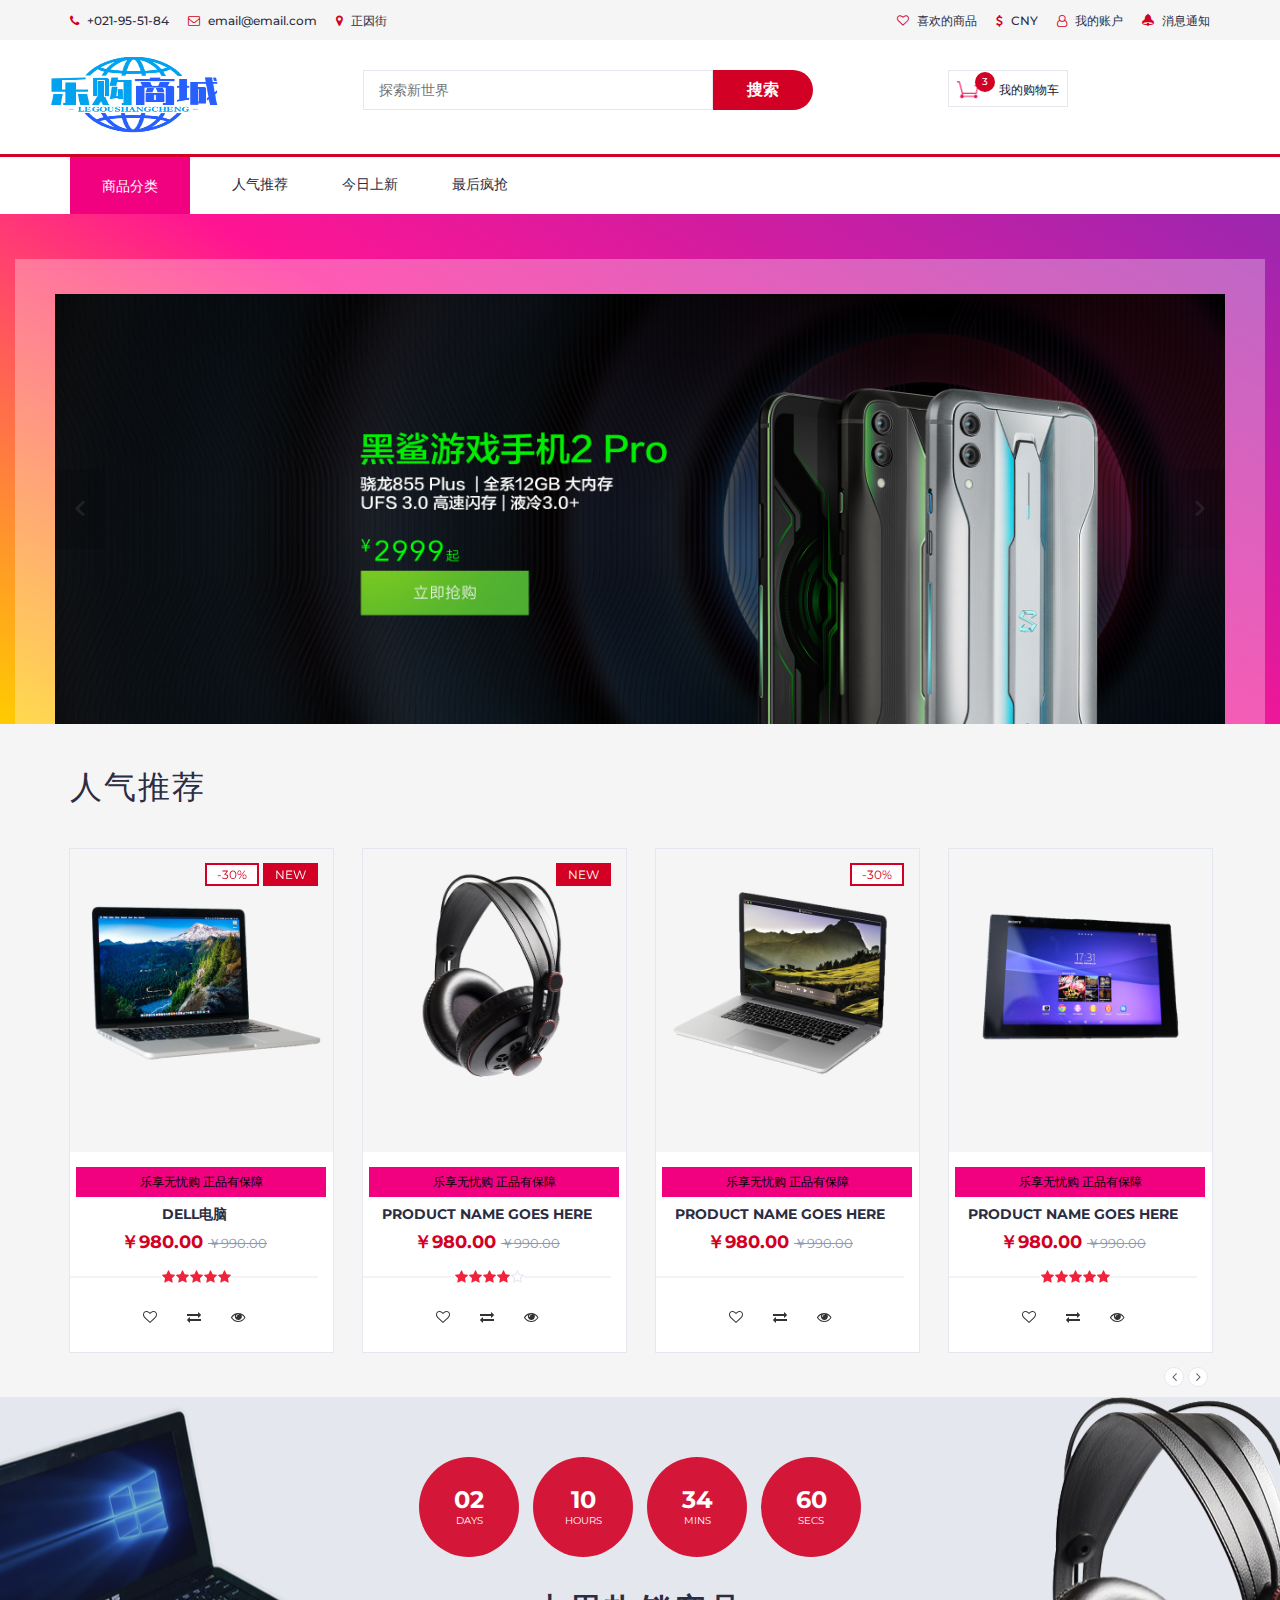
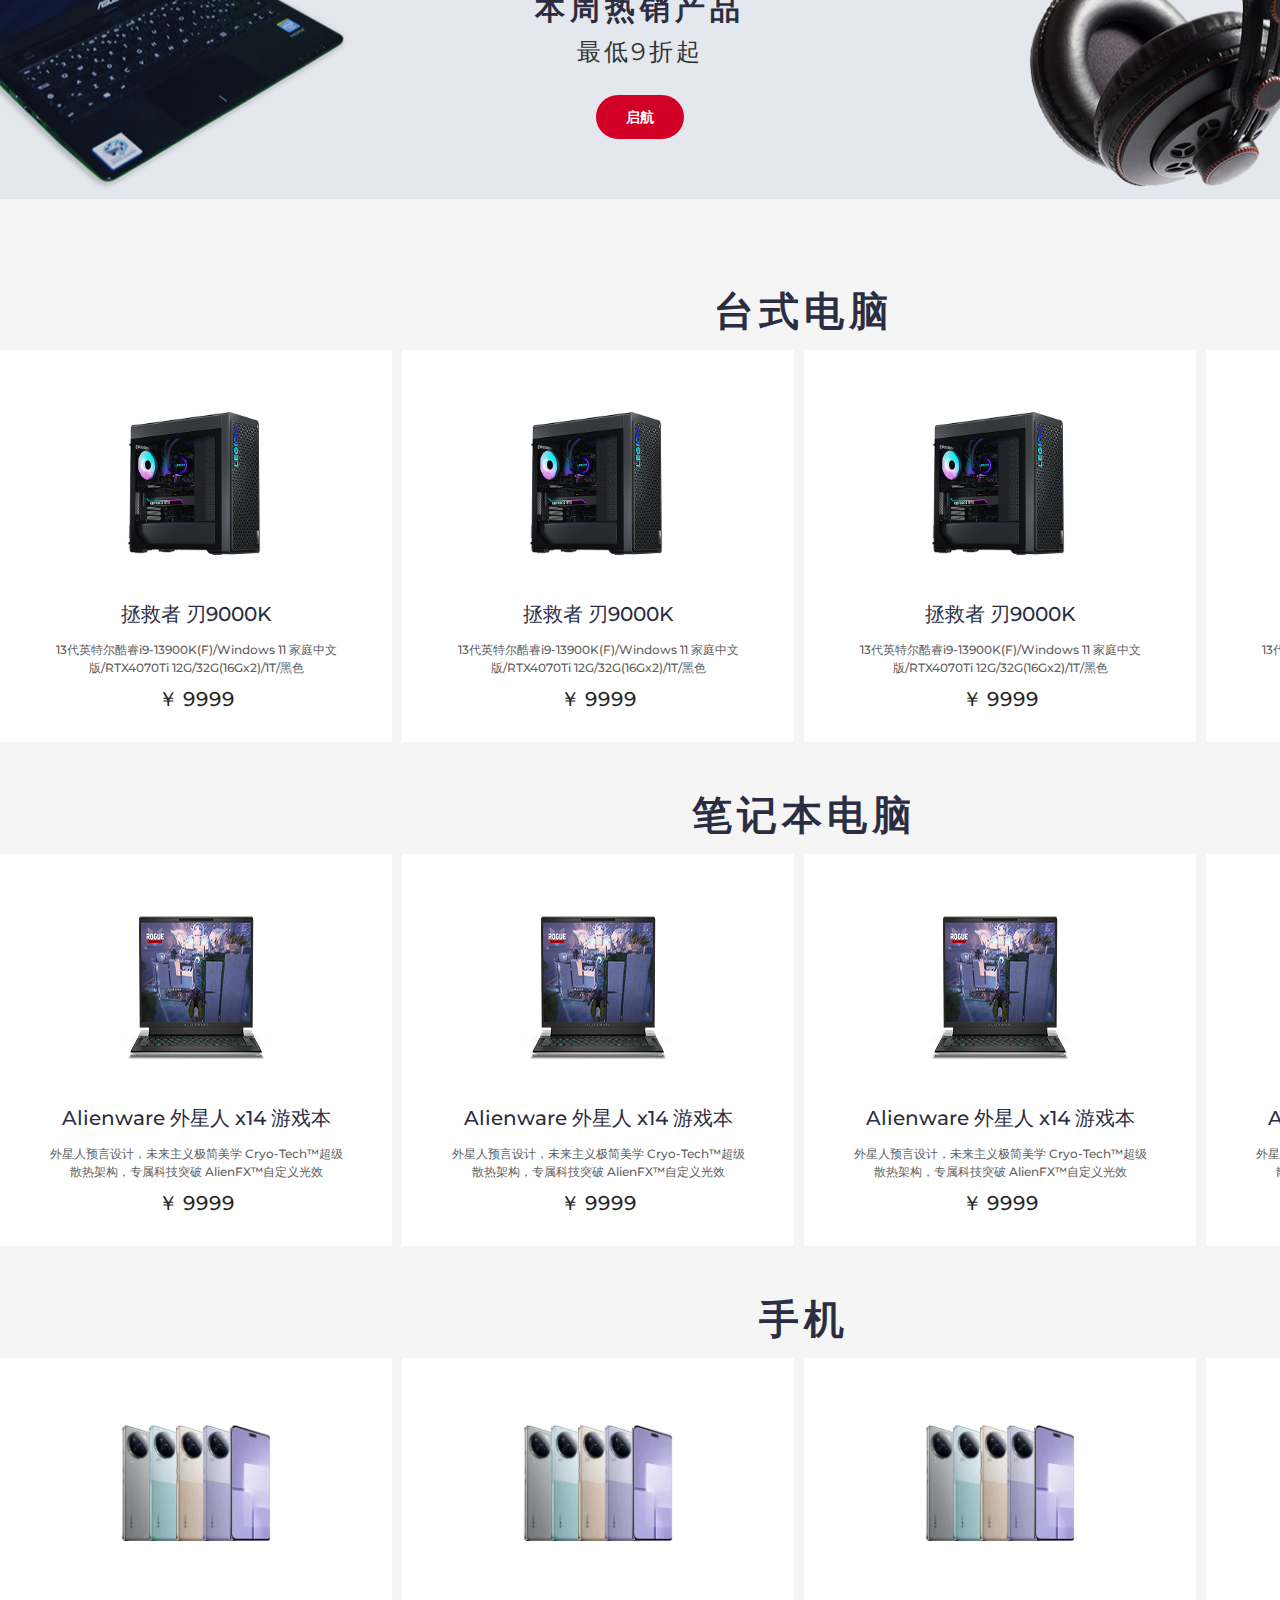
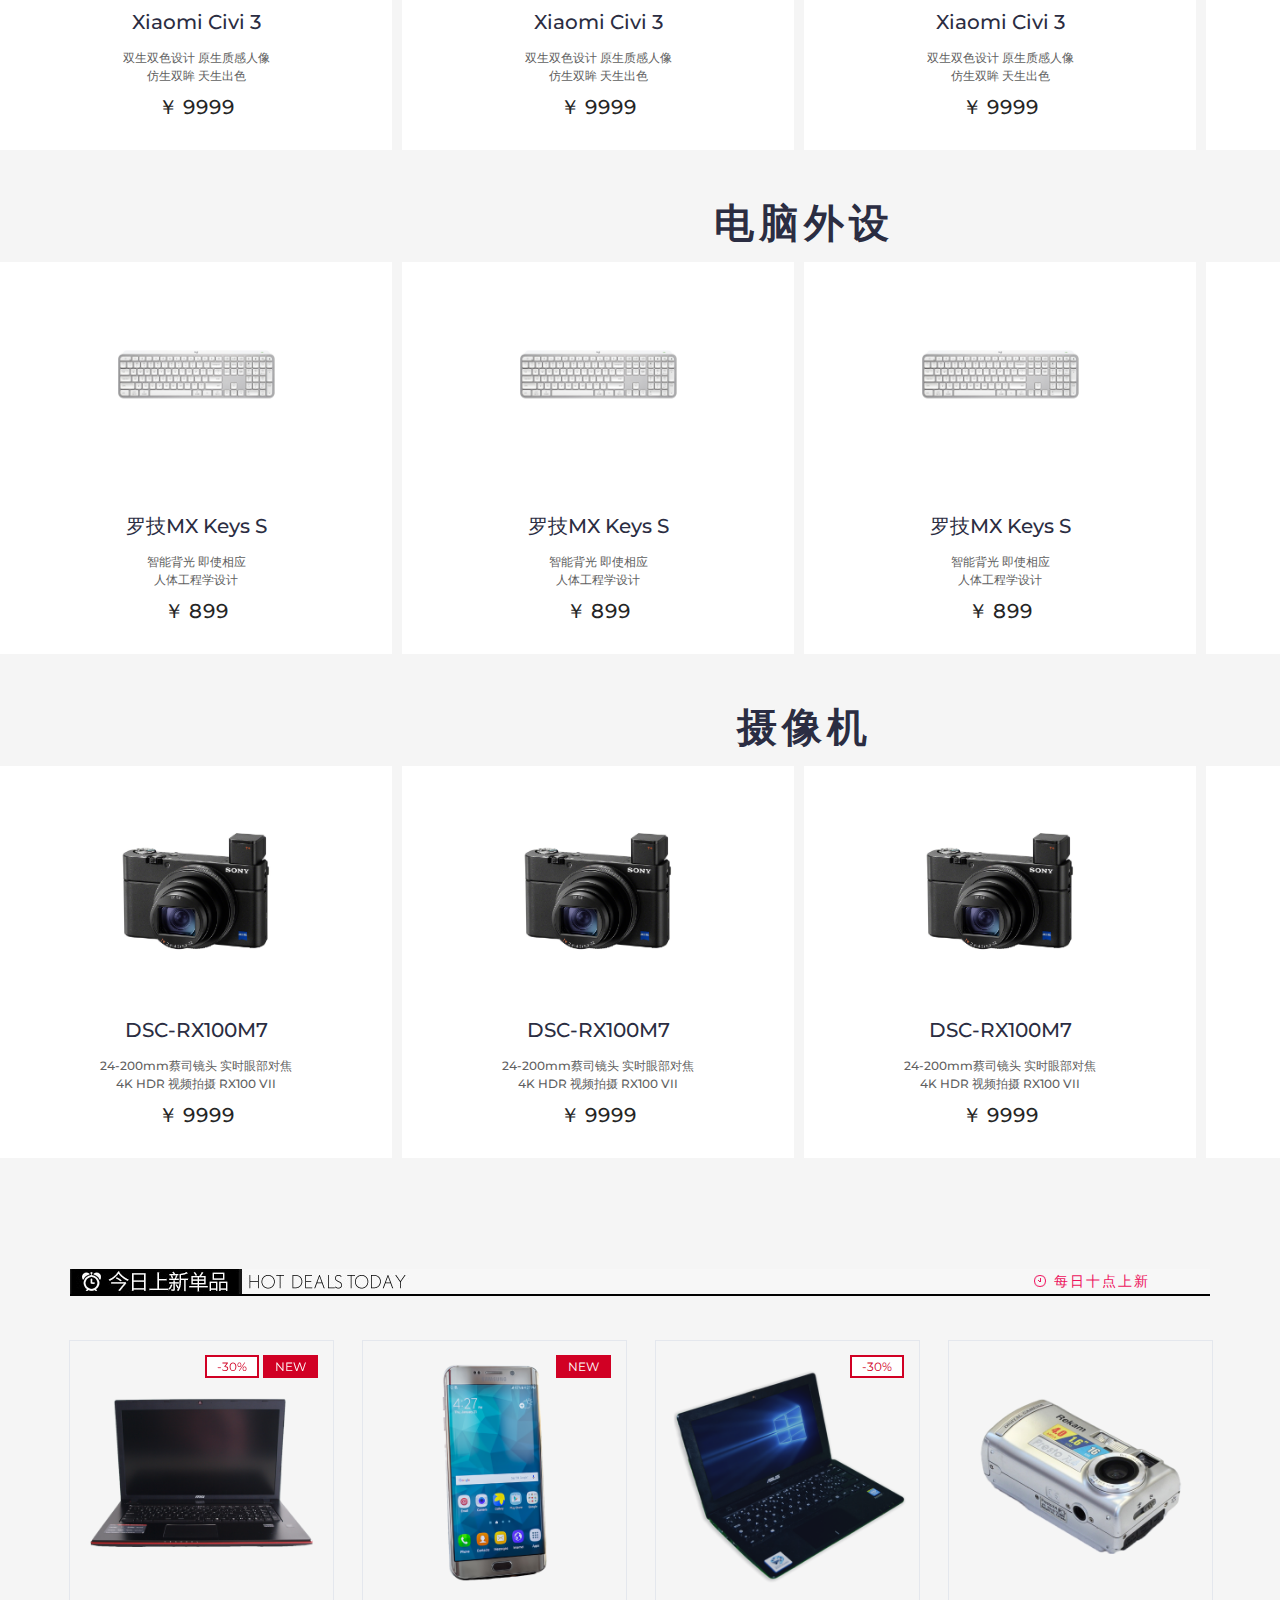
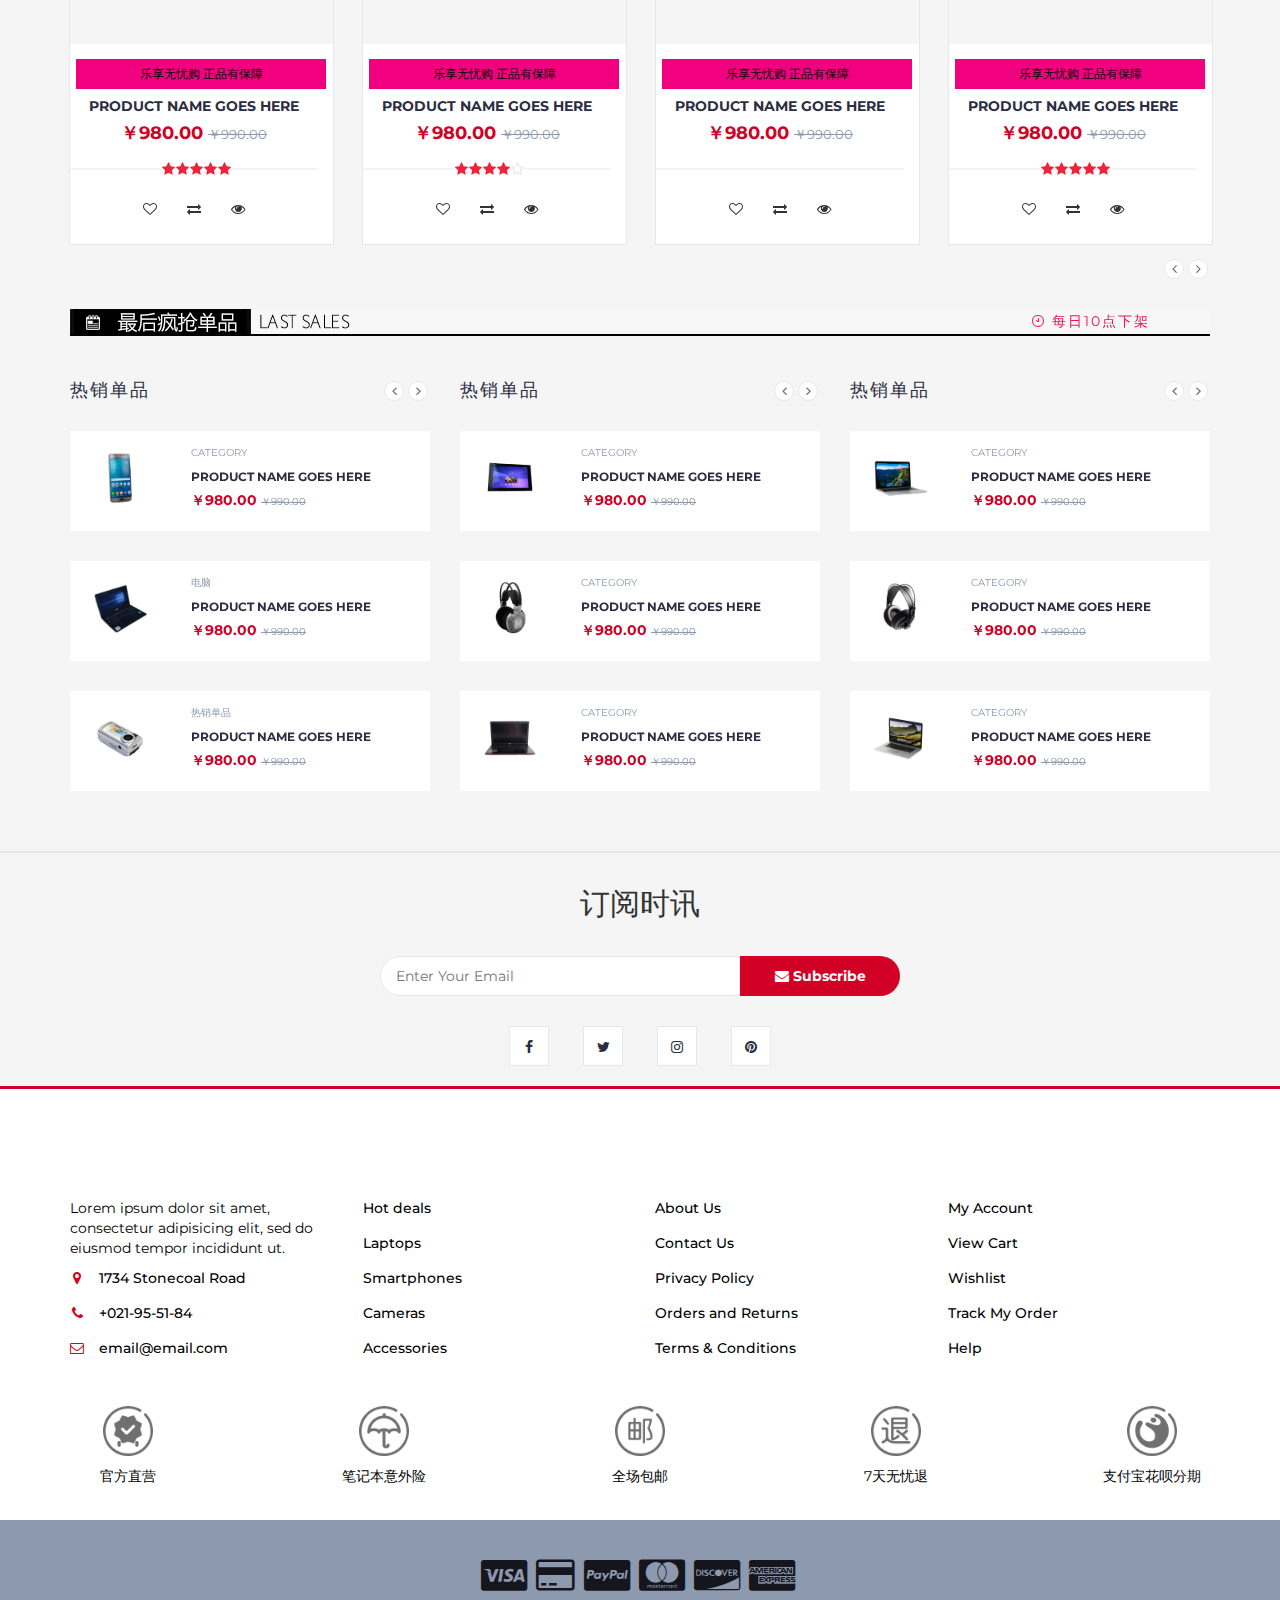
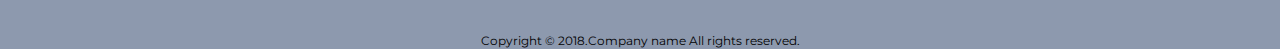
==== commit 9e9c418b: "服务更新-logo优化" ====
--- a/index.html
+++ b/index.html
@@ -90,7 +90,7 @@
             <div class="col-md-6">
               <div class="header-search">
                 <form>
-                  <input class="input" placeholder="Search here" />
+                  <input class="input" placeholder="探索新世界" />
                   <button class="search-btn" style="font-size: 16px">
                     搜索
                   </button>
@@ -1530,7 +1530,7 @@
           <div class="row">
             <div class="col-md-12">
               <div class="newsletter">
-                <p>Sign Up for the <strong>NEWSLETTER</strong></p>
+                <p s>订阅时讯</p>
                 <form>
                   <input
                     class="input"
@@ -1643,6 +1643,37 @@
           <!-- /row -->
         </div>
         <!-- /container -->
+        <div class="service">
+          <div class="page">
+              <ul class="clearfix">
+                  <li class="qi">
+                      <!--                        <i class="icon"></i>-->
+                      <img src="./img/service_1.png" alt="">
+                      官方直营
+                  </li>
+                  <li class="shiwu">
+                      <!--                            <i class="icon"></i>-->
+                      <img src="./img/service_2.png" alt="">
+                      笔记本意外险
+                  </li>
+                  <li class="man">
+                      <!--                        <i class="icon"></i>-->
+                      <img src="./img/service_3.png" alt="">
+                      全场包邮
+                  </li>
+                  <li class="yuyue">
+                      <!--                        <i class="icon"></i>-->
+                      <img src="./img/service_4.png" alt="">
+                      7天无忧退
+                  </li>
+                  <li class="last">
+                      <!--                        <i class="icon"></i>-->
+                      <img src="./img/service_5.png" alt="">
+                      支付宝花呗分期
+                  </li>
+              </ul>
+          </div>
+      </div>
       </div>
       <!-- /top footer -->
 
--- a/css/style.css
+++ b/css/style.css
@@ -81,6 +81,21 @@
   font-display: block;
 }
 
+.clearfix:before,
+.clearfix:after {
+    content: "";
+    display: table
+}
+
+.clearfix:after {
+    clear: both;
+}
+
+.clearfix {
+    *zoom: 1;
+}
+
+
 h1, h2, h3, h4, h5, h6 {
   color: #2B2D42;
   font-weight: 700;
@@ -320,7 +335,6 @@
 
 .section {
   padding-top: 30px;
-  padding-bottom: 30px;
 }
 
 .section-title {
@@ -510,13 +524,13 @@
 
 .header-logo {
   position: absolute;
-  left: -58px;
-  top: -4px;
+  left: -39px;
+  top: 0;
 }
 
 .header-logo img {
-  width: 280px;
-  height: 90px;
+  width: 240px;
+  height: 80px;
 }
 
 /*----------------------------*\
@@ -2154,6 +2168,7 @@
   border-top: 2px solid #E4E7ED;
   border-bottom: 3px solid #D10024;
   margin-top: 30px;
+  
 }
 
 .newsletter {
@@ -2161,7 +2176,7 @@
 }
 
 .newsletter p {
-  font-size: 24px;
+  font-size: 30px;
 }
 
 .newsletter form {
@@ -2198,10 +2213,12 @@
   color: #FFF;
   border: none;
   border-radius: 0px 40px 40px 0px;
+  
 }
 
 .newsletter .newsletter-follow {
   text-align: center;
+  margin-bottom: 20px;
 }
 
 .newsletter .newsletter-follow li {
@@ -2296,6 +2313,29 @@
   display: block;
 }
 
+.service {
+  width: 100%;
+  height: 112px;
+  padding-top: 18px;
+  text-align: center;
+  margin-bottom: 20px;
+}
+
+.service li {
+  float: left;
+  width: 20%;
+  box-sizing: border-box;
+  height: 94px;
+  font-size: 14px;
+}
+
+.service li img {
+  display: block;
+  width: 50px;
+  height: 50px;
+  vertical-align: middle;
+  margin: 0 auto 10px;
+}
 /*=========================================================
 	12 -> SLICK STYLE
 ===========================================================*/
